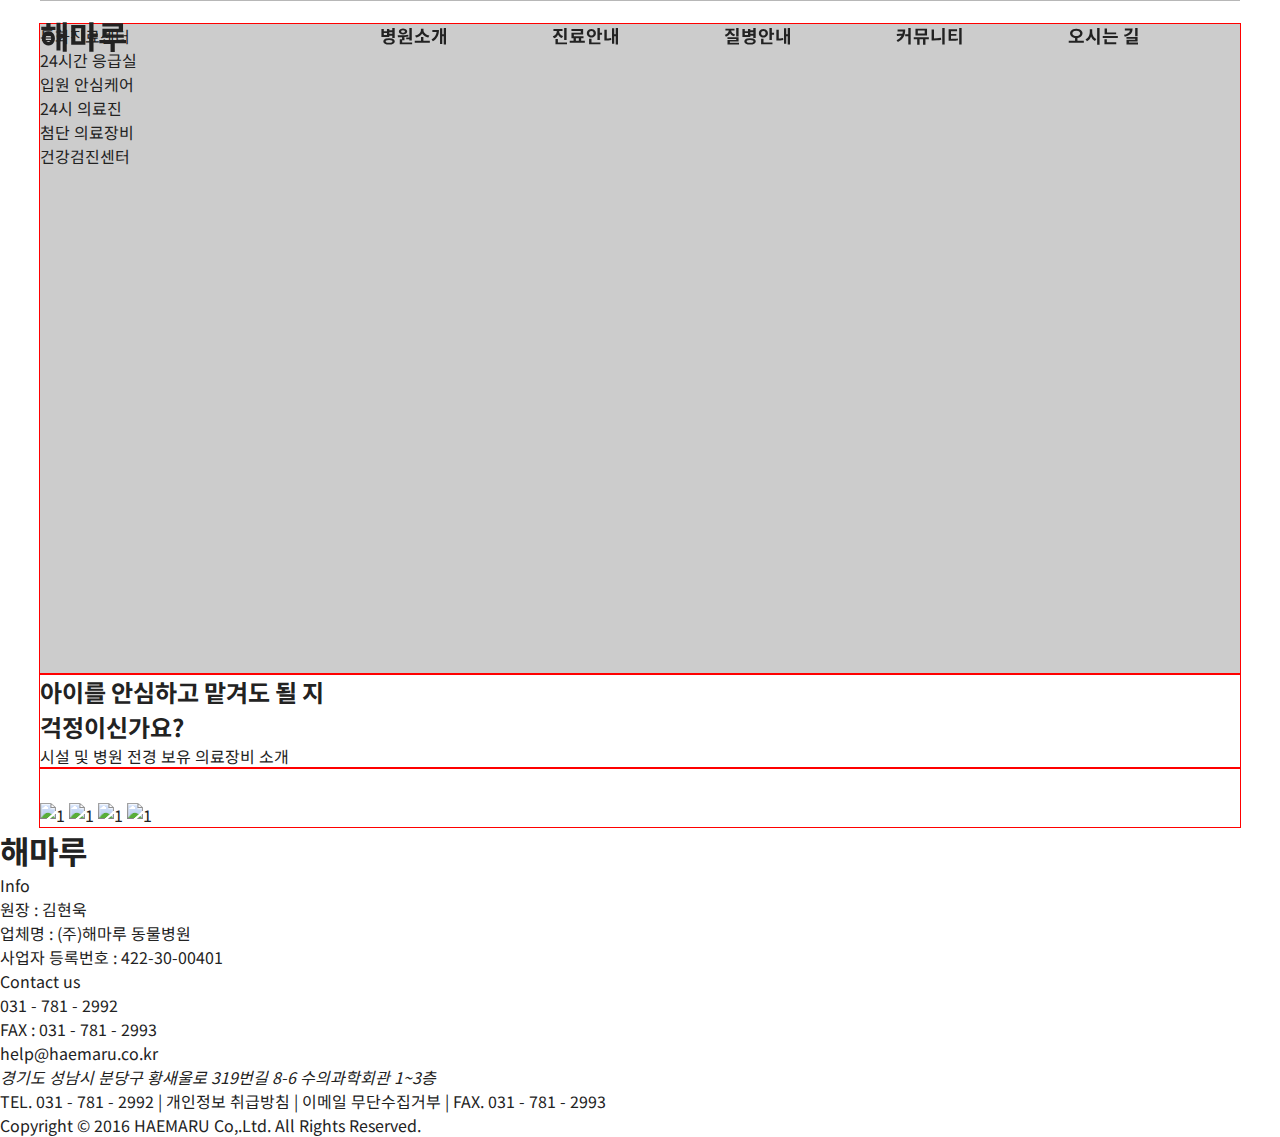
==== index.html @ 2fbfcb14 "Add files via upload" ====
<!DOCTYPE html>
<html lang="en">
<head>
    <meta charset="UTF-8">
    <meta name="viewport" content="width=device-width, initial-scale=1.0">
    <meta http-equiv="X-UA-Compatible" content="ie=edge">
    <title>해마루 동물병원</title>
    <!-- font family -->
    <link href="https://fonts.googleapis.com/css?family=Noto+Sans+KR&display=swap" rel="stylesheet">
    <!-- CSS -->
    <link rel="stylesheet" href="css/common.css">
</head>
<body>
    <div class="header_wrap">
        <header id="main_header">
            <h1>해마루</h1>
            <!-- (주)해마루는 참된 생명존중을 바탕으로 최상의 진료, 연구, 교육을 실현하여 동물과 함께하는 행복한 세상을 만든다는 마음가짐으로 최선을 다하고 있습니다. -->
            <nav id="main_gnb">
                <ul>
                    <li><a href="#">병원소개</a></li>
                    <li><a href="#">진료안내</a></li>
                    <li><a href="#">질병안내</a></li>
                    <li><a href="#">커뮤니티</a></li>
                    <li><a href="#">오시는 길</a></li>
                </ul>
            </nav>
            <div id="category_menu">
                
            </div>
        </header>
    </div>
    <div id="main_visual">
        <img src="http://placehold.it/1920x700" alt="">
    </div>
    <section id="contents">
        <div class="container">
            <ul class="left">
                <li><a href="#">특화진료센터</a></li>
                <li><a href="#">24시간 응급실</a></li>
                <li><a href="#">입원 안심케어</a></li>
            </ul >
            <ul class="right">
                <li><a href="#">24시 의료진</a></li>
                <li><a href="#">첨단 의료장비</a></li>
                <li><a href="#">건강검진센터</a></li>
            </ul>
        </div>
    </section>
    <section id="sub_banner">
        <div class="container">
            <h2>아이를 안심하고 맡겨도 될 지<br>걱정이신가요?</h2>
            <a href="#">시설 및 병원 전경</a>
            <a href="#">보유 의료장비 소개</a>
        </div>
    </section>
    <section id="video_list">
        <div class="container">
            <h2><img src="images/insta.png" alt=""></h2>
            <div class="slider">
                <img src="http://placehold.it/210x200" alt="1">
                <img src="http://placehold.it/210x200" alt="1">
                <img src="http://placehold.it/210x200" alt="1">
                <img src="http://placehold.it/210x200" alt="1">
                <!-- <img src="http://placehold.it/210x200" alt="1">
                <img src="http://placehold.it/210x200" alt="1">
                <img src="http://placehold.it/210x200" alt="1">
                <img src="http://placehold.it/210x200" alt="1"> -->
            </div>
        </div>
    </section>
    <footer id="main_footer">
        <h1>해마루</h1>
        <ul class="info">
            <li>Info</li>
            <li>원장 : 김현욱</li>
            <li>업체명 : (주)해마루 동물병원</li>
            <li>사업자 등록번호 : 422-30-00401</li>
        </ul>
        <ul>
            <li>Contact us</li>
            <li>031 - 781 - 2992</li>
            <li>FAX : 031 - 781 - 2993</li>
            <li>help@haemaru.co.kr</li>
        </ul>
        <div class="b_footer">
            <address>경기도 성남시 분당구 황새울로 319번길 8-6 수의과학회관 1~3층</address>
            <p>TEL. 031 - 781 - 2992 | 개인정보 취급방침 | 이메일 무단수집거부 | FAX. 031 - 781 - 2993</p>
            <p class="copyright">Copyright &copy; 2016 HAEMARU Co,.Ltd. All Rights Reserved.</p>
        </div>
    </footer>
    <!-- 경기도 성남시 분당구 황새울로 319번길 8-6 수의과학회관 1~3층 Tel. 031 ) 781 - 2992 Fax. 031 ) 781 - 2993 페이스북Facebook 이메일 무단수집거부 개인정보 취급방침 리퍼메일 refer@haemaru.co.kr 고객센터 help@haemaru.co.kr © 2016 HAEMARU Co,.Ltd. All Rights Reserved. -->
</body>
</html>
---- css/common.css ----
/* common.css */

/* common */
*{margin: 0;padding: 0;}

ul{list-style-type: none;}

a{text-decoration: none;color: #222;}

body{
    color: #222;font-family: 'Noto Sans KR', sans-serif;
    width: 100%;
    min-width: 1200px;
    font-size: 100%;
    box-sizing: border-box;
}

.container {
    position: relative;
    width: 1200px;
    height: 100%;
    margin: 0 auto;
    overflow: hidden;
    outline: 1px solid red;
}
section{
    width: 1200px;
    margin: 0 auto;
}

/* haeder */
.header_wrap {
    /* height: 145px; */
    height: auto;
    position: fixed;
    top: 0;
    left: 0;
    /* background: #666; */
    width: 100%;
    z-index: 99;
    height: 70px;
}

#main_header {
    margin: 0 auto;
    width: 1200px;
    border-bottom: 1px solid #b7b7b7;
    line-height: 70px;
}

#main_header h1{
    float: left;
}

#main_header #main_gnb{
    float: right;
}

#main_header #main_gnb li{
    display: inline-block;
    margin-right: 100px;
    font-size: 18px;
    font-weight: bold;
}

/* contents */
#contents{
    height: 650px;
    background: #ccc;
}
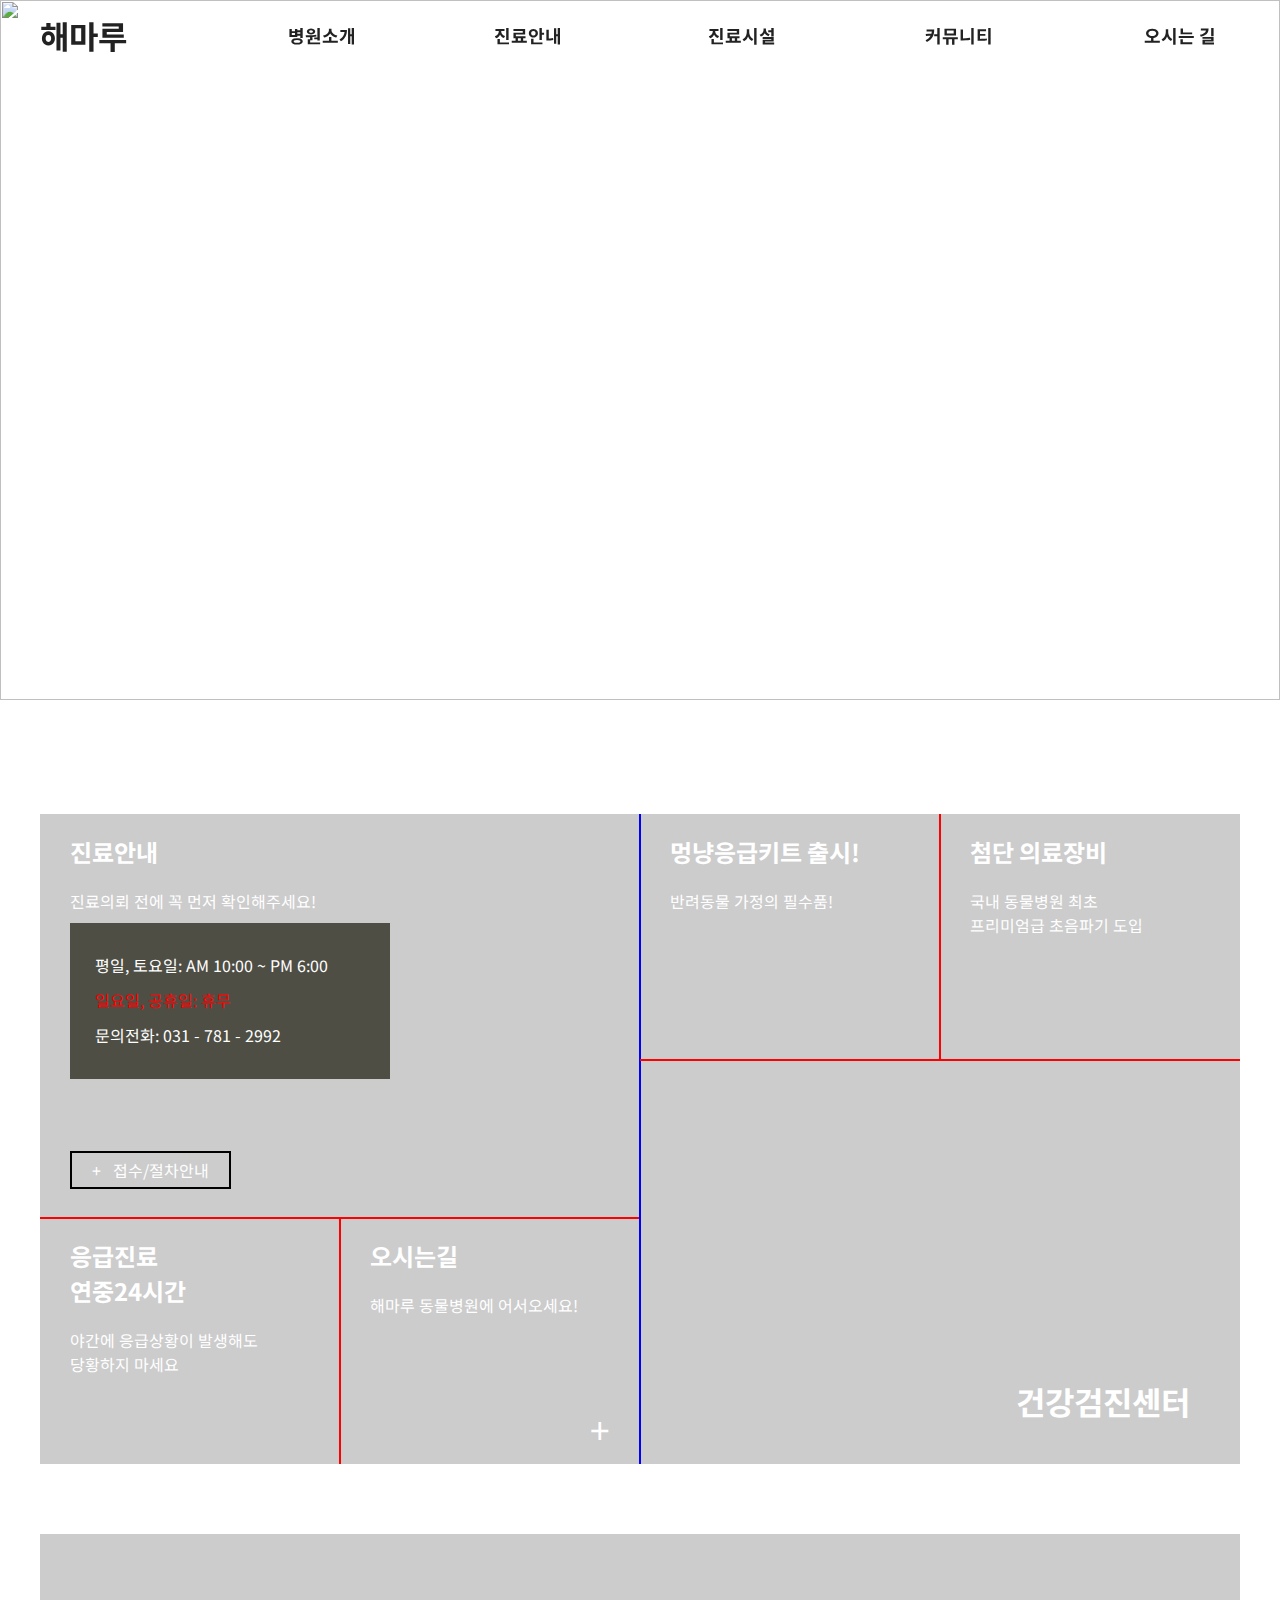
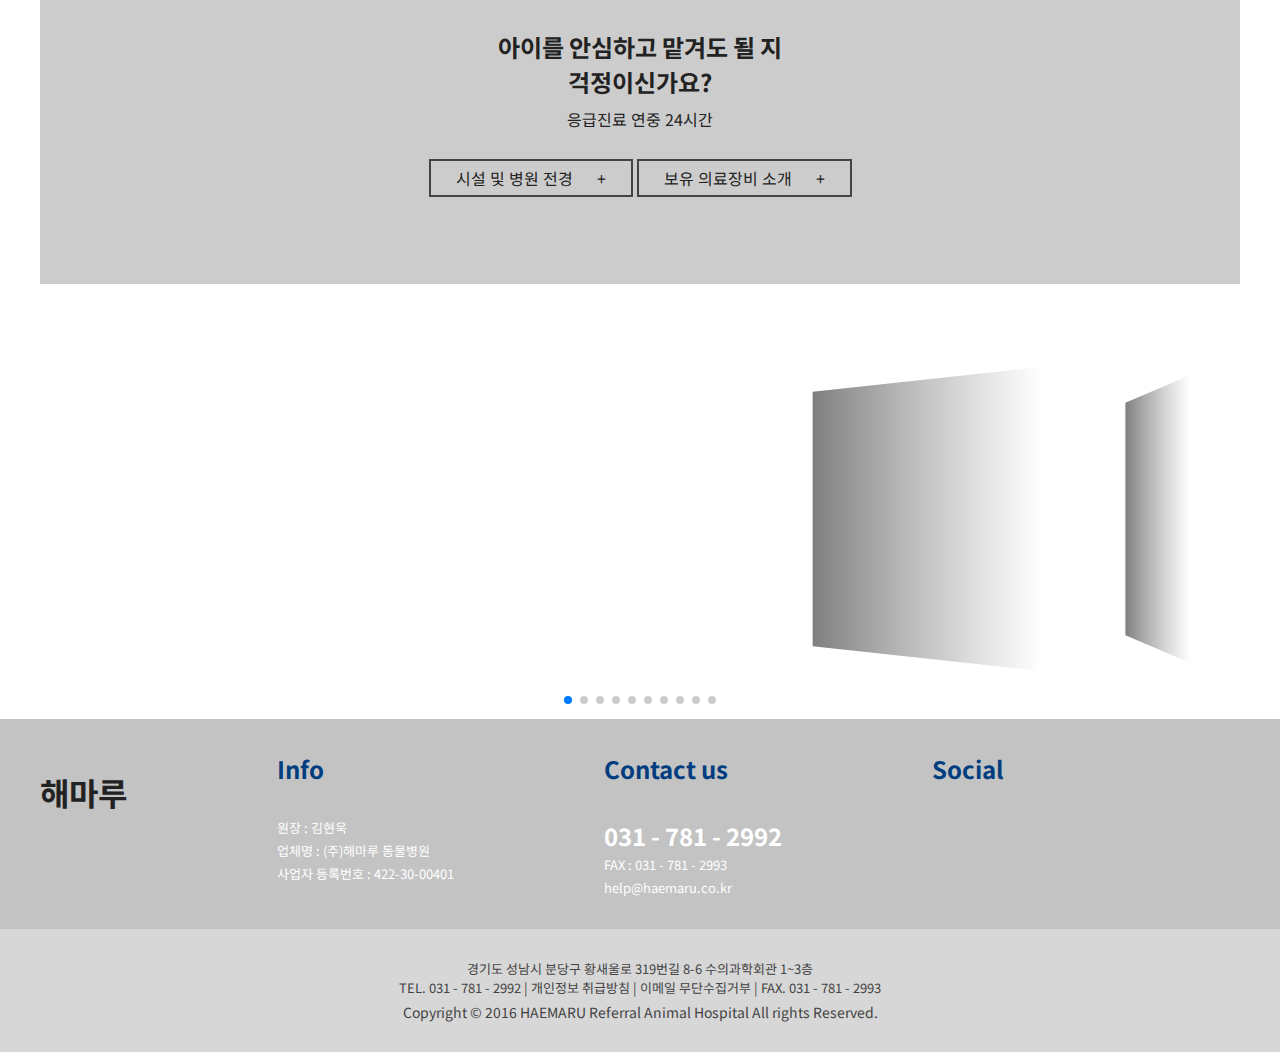
==== commit 9bf6b9f4: "Add files via upload" ====
--- a/index.html
+++ b/index.html
@@ -7,87 +7,184 @@
     <title>해마루 동물병원</title>
     <!-- font family -->
     <link href="https://fonts.googleapis.com/css?family=Noto+Sans+KR&display=swap" rel="stylesheet">
-    <!-- CSS -->
+    <!-- swiper.css -->
+    <link rel="stylesheet" href="package/css/swiper.min.css">
+
+    <!-- 공통 CSS -->
     <link rel="stylesheet" href="css/common.css">
+    <!-- index css -->
+    <link rel="stylesheet" href="css/index.css">
+    
+    <!-- 제이쿼리 -->
+    <script src="js/jquery-3.4.1.min.js"></script>
+    <!-- swiper.js -->
+    <script src="package/js/swiper.min.js"></script>
+    <!-- 이미지 로드  -->
+    <script src="https://unpkg.com/imagesloaded@4/imagesloaded.pkgd.min.js"></script>
+
+    <!-- 사용자 자바스크립트 -->
+    <script src="js/main.js"></script>
 </head>
 <body>
+
+    <!-- main_header -->
     <div class="header_wrap">
         <header id="main_header">
-            <h1>해마루</h1>
-            <!-- (주)해마루는 참된 생명존중을 바탕으로 최상의 진료, 연구, 교육을 실현하여 동물과 함께하는 행복한 세상을 만든다는 마음가짐으로 최선을 다하고 있습니다. -->
+            <h1><a href="index.html">해마루</a></h1>
+            <div class="depth2_bg"></div>
             <nav id="main_gnb">
-                <ul>
-                    <li><a href="#">병원소개</a></li>
-                    <li><a href="#">진료안내</a></li>
-                    <li><a href="#">질병안내</a></li>
-                    <li><a href="#">커뮤니티</a></li>
-                    <li><a href="#">오시는 길</a></li>
+                <ul class="depth1">
+                    <li><a href="#">병원소개</a>
+                        <ul class="depth2">
+                            <li><a href="page1.html">해마루 소개</a></li>
+                            <li><a href="#">의료진 소개</a></li>
+                            <li><a href="#">의료시간 안내</a></li>
+                            <li><a href="#">병원 둘러보기</a></li>
+                        </ul>
+                    </li>
+                    <li><a href="#">진료안내</a>
+                        <ul class="depth2">
+                            <li><a href="#">접수 및 절차 안내</a></li>
+                            <li><a href="page2.html">진료과목 안내</a></li>
+                            <li><a href="#">영상의학과</a></li>
+                            <li><a href="#">외과</a></li>
+                            <li><a href="#">내과</a></li>
+                            <li><a href="#">안과</a></li>
+                            <li><a href="#">치과</a></li>
+                            <li><a href="#">종합건강검진</a></li>
+                        </ul>
+                    </li>
+                    <li><a href="#">진료시설</a>
+                        <ul class="depth2">
+                            <li><a href="#">시설 소개</a></li>
+                            <li><a href="#">의료장비 소개</a></li>
+                            <li><a href="#">24시간 응급진료</a></li>
+                            <li><a href="#">중증 외상 센터</a></li>
+                            <li><a href="#">입원치료</a></li>
+                        </ul>
+                    </li>
+                    <li><a href="#">커뮤니티</a>
+                        <ul class="depth2">
+                            <li><a href="#"></a>공지사항</a></li>
+                            <li><a href="#"></a>FAQ</a></li>
+                            <li><a href="#"></a>1:1 온라인 상담</a></li>
+                            <li><a href="#"></a>진료후기</a></li>
+                        </ul>
+                    </li>
+                    <li><a href="page3.html">오시는 길</a>
+                        <ul class="depth2" id="hiden">
+                            <li>공지사항</li>
+                            <li>FAQ</li>
+                            <li>1:1 온라인 상담</li>
+                            <li>진료후기</li>
+                        </ul>
+                    </li>
                 </ul>
             </nav>
-            <div id="category_menu">
-                
-            </div>
         </header>
     </div>
     <div id="main_visual">
         <img src="http://placehold.it/1920x700" alt="">
     </div>
+
+    <!-- contents -->
     <section id="contents">
         <div class="container">
             <ul class="left">
-                <li><a href="#">특화진료센터</a></li>
-                <li><a href="#">24시간 응급실</a></li>
-                <li><a href="#">입원 안심케어</a></li>
+                <li>
+                    <h2>진료안내</h2>
+                    <p>진료의뢰 전에 꼭 먼저 확인해주세요!</p>
+                    <div class="time">
+                        <p>
+                        평일, 토요일: AM 10:00 ~ PM 6:00 <br>
+                        <span class="red">일요일, 공휴일: 휴무</span><br>
+                        문의전화: 031 - 781 - 2992
+                        </p>
+                    </div>
+                    <a href="#" class="accept">+&nbsp;&nbsp;&nbsp;접수/절차안내</a></li>
+                <li>
+                    <h2>응급진료 <br> 연중24시간</h2>
+                    <p>야간에 응급상황이 발생해도<br>당황하지 마세요</p>
+                </li>
+                <li>
+                    <h2>오시는길</h2>
+                    <p>해마루 동물병원에 어서오세요!</p>
+                    <a href="#" class="btn">+</a>
+                </li>
             </ul >
             <ul class="right">
-                <li><a href="#">24시 의료진</a></li>
-                <li><a href="#">첨단 의료장비</a></li>
-                <li><a href="#">건강검진센터</a></li>
+                <li>
+                    <h2><a href="#">멍냥응급키트 출시!</a></h2>
+                    <p>반려동물 가정의 필수품!</p>
+                </li>
+                <li>
+                    <h2><a href="#">첨단 의료장비</a></h2>
+                    <p>국내 동물병원 최초<br>프리미엄급 초음파기 도입</p>
+                </li>
+                <li>
+                    <h2 class="medi"><a href="#">건강검진센터</a></h2>
+                </li>
             </ul>
         </div>
     </section>
     <section id="sub_banner">
         <div class="container">
             <h2>아이를 안심하고 맡겨도 될 지<br>걱정이신가요?</h2>
-            <a href="#">시설 및 병원 전경</a>
-            <a href="#">보유 의료장비 소개</a>
+            <p>응급진료 연중 24시간</p>
+            <a href="#">시설 및 병원 전경 &nbsp;&nbsp;&nbsp;&nbsp; +</a>
+            <a href="#">보유 의료장비 소개 &nbsp;&nbsp;&nbsp;&nbsp; +</a>
         </div>
     </section>
-    <section id="video_list">
-        <div class="container">
-            <h2><img src="images/insta.png" alt=""></h2>
-            <div class="slider">
-                <img src="http://placehold.it/210x200" alt="1">
-                <img src="http://placehold.it/210x200" alt="1">
-                <img src="http://placehold.it/210x200" alt="1">
-                <img src="http://placehold.it/210x200" alt="1">
-                <!-- <img src="http://placehold.it/210x200" alt="1">
-                <img src="http://placehold.it/210x200" alt="1">
-                <img src="http://placehold.it/210x200" alt="1">
-                <img src="http://placehold.it/210x200" alt="1"> -->
-            </div>
-        </div>
-    </section>
-    <footer id="main_footer">
-        <h1>해마루</h1>
-        <ul class="info">
-            <li>Info</li>
-            <li>원장 : 김현욱</li>
-            <li>업체명 : (주)해마루 동물병원</li>
-            <li>사업자 등록번호 : 422-30-00401</li>
-        </ul>
-        <ul>
-            <li>Contact us</li>
-            <li>031 - 781 - 2992</li>
-            <li>FAX : 031 - 781 - 2993</li>
-            <li>help@haemaru.co.kr</li>
-        </ul>
-        <div class="b_footer">
-            <address>경기도 성남시 분당구 황새울로 319번길 8-6 수의과학회관 1~3층</address>
-            <p>TEL. 031 - 781 - 2992 | 개인정보 취급방침 | 이메일 무단수집거부 | FAX. 031 - 781 - 2993</p>
-            <p class="copyright">Copyright &copy; 2016 HAEMARU Co,.Ltd. All Rights Reserved.</p>
-        </div>
-    </footer>
-    <!-- 경기도 성남시 분당구 황새울로 319번길 8-6 수의과학회관 1~3층 Tel. 031 ) 781 - 2992 Fax. 031 ) 781 - 2993 페이스북Facebook 이메일 무단수집거부 개인정보 취급방침 리퍼메일 refer@haemaru.co.kr 고객센터 help@haemaru.co.kr © 2016 HAEMARU Co,.Ltd. All Rights Reserved. -->
+
+    <!-- doc -->
+     <!-- Swiper -->
+    <div class="swiper-container">
+    <div class="swiper-wrapper">
+      <div class="swiper-slide" style="background-image:url(./images/nature-1.jpg)"></div>
+      <div class="swiper-slide" style="background-image:url(./images/nature-2.jpg)"></div>
+      <div class="swiper-slide" style="background-image:url(./images/nature-3.jpg)"></div>
+      <div class="swiper-slide" style="background-image:url(./images/nature-4.jpg)"></div>
+      <div class="swiper-slide" style="background-image:url(./images/nature-5.jpg)"></div>
+      <div class="swiper-slide" style="background-image:url(./images/nature-6.jpg)"></div>
+      <div class="swiper-slide" style="background-image:url(./images/nature-7.jpg)"></div>
+      <div class="swiper-slide" style="background-image:url(./images/nature-8.jpg)"></div>
+      <div class="swiper-slide" style="background-image:url(./images/nature-9.jpg)"></div>
+      <div class="swiper-slide" style="background-image:url(./images/nature-1.jpg0)"></div>
+    </div>
+    <!-- Add Pagination -->
+    <div class="swiper-pagination"></div>
+  </div>
+
+    
+    <!-- footer -->
+    <div class="footer_wrap">
+        <footer id="main_footer">
+            <h1>해마루</h1>
+            <ul class="f_info">
+                <li>Info</li>
+                <li>원장 : 김현욱</li>
+                <li>업체명 : (주)해마루 동물병원</li>
+                <li>사업자 등록번호 : 422-30-00401</li>
+            </ul>
+            <ul  class="f_info">
+                <li>Contact us</li>
+                <li>031 - 781 - 2992</li>
+                <li>FAX : 031 - 781 - 2993</li>
+                <li>help@haemaru.co.kr</li>
+            </ul>
+            <ul  class="f_info">
+                <li>Social</li>
+                <li><a href="#"><img src="http://placehold.it/30x30" alt=""></a></li>
+                <li><a href="#"><img src="http://placehold.it/30x30" alt=""></a></li>
+                <li><a href="#"><img src="http://placehold.it/30x30" alt=""></a></li>
+                <li><a href="#"><img src="http://placehold.it/30x30" alt=""></a></li>
+            </ul>
+        </footer>
+    </div>
+    <div class="b_footer">
+        <address>경기도 성남시 분당구 황새울로 319번길 8-6 수의과학회관 1~3층</address>
+        <p>TEL. 031 - 781 - 2992 | 개인정보 취급방침 | 이메일 무단수집거부 | FAX. 031 - 781 - 2993</p>
+        <p class="copyright">Copyright &copy; 2016 HAEMARU Referral Animal Hospital All rights Reserved.</p>
+    </div>
 </body>
 </html>--- a/css/common.css
+++ b/css/common.css
@@ -1,14 +1,24 @@
 /* common.css */
 
 /* common */
-*{margin: 0;padding: 0;}
-
-ul{list-style-type: none;}
-
-a{text-decoration: none;color: #222;}
-
-body{
-    color: #222;font-family: 'Noto Sans KR', sans-serif;
+
+* {
+    margin: 0;
+    padding: 0;
+}
+
+ul {
+    list-style-type: none;
+}
+
+a {
+    text-decoration: none;
+    color: #222;
+}
+
+body {
+    color: #222;
+    font-family: 'Noto Sans KR', sans-serif;
     width: 100%;
     min-width: 1200px;
     font-size: 100%;
@@ -21,14 +31,16 @@
     height: 100%;
     margin: 0 auto;
     overflow: hidden;
-    outline: 1px solid red;
-}
-section{
+    /* outline: 1px solid red;s */
+}
+
+section {
     width: 1200px;
     margin: 0 auto;
 }
 
 /* haeder */
+
 .header_wrap {
     /* height: 145px; */
     height: auto;
@@ -39,32 +51,178 @@
     width: 100%;
     z-index: 99;
     height: 70px;
-}
-
+    /* outline: 1px solid red; */
+    transition: .4s;
+}
+
+.header_wrap.show{
+    background: #fff;
+}
+.header_wrap.nav_bg{
+    background: #fff;
+  }
 #main_header {
-    margin: 0 auto;
-    width: 1200px;
-    border-bottom: 1px solid #b7b7b7;
+    width: 1200px;
+    margin: 0 auto;
     line-height: 70px;
-}
-
-#main_header h1{
-    float: left;
-}
-
-#main_header #main_gnb{
+    /* outline: 1px solid green; */
+    overflow: hidden;
+}
+
+#main_header h1 {
+    float: left;
+}
+
+#main_header #main_gnb {
     float: right;
 }
-
-#main_header #main_gnb li{
+ 
+#main_header #main_gnb .depth1>li {
     display: inline-block;
-    margin-right: 100px;
+    padding-right: 100px;
     font-size: 18px;
     font-weight: bold;
-}
-
-/* contents */
-#contents{
-    height: 650px;
-    background: #ccc;
+    position: relative;
+    float: left;
+    z-index: 99;
+    /* width: 10.999%; */
+    text-align: center;
+}
+#main_header #main_gnb .depth1>li:last-child{
+    padding-right: 0;
+}
+#main_gnb>.depth1 {
+    /* width: 1200px; */
+    margin: 0 auto;
+}
+
+.depth2_bg {
+    position: absolute;
+    top: 70px;
+    left: 0;
+    width: 100%;
+    min-height: 0px;
+    background: rgba(255, 255, 255, .8);
+    transition: 0.4s;
+}
+.depth2_bg.show {
+    min-height: 325px;
+}
+
+#main_gnb .depth2.show {
+    height: 325px;
+    width: 100%;
+    overflow: hidden;
+}
+
+
+#main_gnb .depth2 {
+    /* position: absolute; */
+    width: 100%;
+    left: 0;
+    height: 0;
+    overflow: hidden;
+    transition-duration: 0.4s;
+    z-index: 9999;
+}
+#main_gnb .depth2>li{
+    margin-bottom: -34px;
+    width: 100%;
+    /* outline: 1px solid salmon; */
+    display: block;
+}
+
+#main_gnb .depth2 a {
+    /* outline: 1px solid red; */
+    /* display: block; */
+    font-weight: normal;
+    font-size: 16px;
+}
+
+
+#main_visual img {
+    /* outline: 1px solid red; */
+    width: 100%;
+    height: 700px;
+    margin: 0 auto;
+    margin-bottom: 74px;
+}
+
+#main_gnb .depth1>li a:hover{
+    color:#47a0dc;
+}
+
+
+/* footer */
+
+address {
+    font-style: normal;
+}
+
+.footer_wrap {
+    background: #c3c3c3;
+    overflow: hidden;
+}
+
+#main_footer {
+    width: 1200px;
+    margin: 0 auto;
+}
+
+#main_footer h1 {
+    float: left;
+    padding: 50px 0;
+}
+
+#main_footer .f_info {
+    float: left;
+    margin-left: 150px;
+    font-size: small;
+    color: #fff;
+    padding: 30px 0;
+}
+
+#main_footer .f_info li {
+    padding: 2px 0;
+}
+
+#main_footer .f_info li:first-child {
+    font-size: 24px;
+    color: #003d80;
+    font-weight: bold;
+    padding-bottom: 30px;
+}
+
+#main_footer .f_info:nth-child(3) li:nth-child(2) {
+    font-weight: bold;
+    font-size: x-large;
+    padding-bottom: 0;
+}
+
+#main_footer .f_info:last-child li {
+    display: inline-block;
+    margin-right: 23px;
+}
+
+#main_footer .f_info:last-child li:first-child {
+    display: block
+}
+
+.b_footer {
+    clear: both;
+    background: #d7d7d7;
+    text-align: center;
+    padding: 30px;
+    font-size: small;
+    color: #444;
+}
+
+.copyright {
+    padding-top: 5px;
+    font-size: 14px;
+}
+
+#hiden{
+    cursor: default;
+    opacity: 0;
 }--- a/css/index.css
+++ b/css/index.css
@@ -0,0 +1,129 @@
+/* index.css */
+
+/* contents */
+#contents{
+    width: 1200px;
+    height: 650px;
+    background: #ccc;
+    margin-top: 40px;
+    margin-bottom: 60px;
+}
+
+/* left */
+#contents{
+    position: relative;
+}
+#contents .left{
+    width: 600px;
+    height: 650px;
+    outline: 1px solid blue;
+    float: left;
+}
+#contents .left li{
+    float: left;
+    outline: 1px solid red;
+    width: 300px;
+    height: 246px;
+}
+#contents .left li:first-child{
+    width: 600px;
+    height: 404px;
+}
+#contents h2,.left p, .right p{
+    color: #fff;
+    margin: 20px 30px;
+}
+.left p{
+    margin-bottom: 10px;
+}
+.time p{
+    margin: 0 30px;
+    width: 270px;
+    padding: 25px;
+    background: #4e4e44;
+    line-height: 2.2em;
+}
+
+#contents .left .accept{
+    position: absolute;
+    bottom: 260px;
+    margin: 15px 30px;
+    border: 2px solid #000;
+    padding: 5px 20px;
+}
+
+#contents .red{
+    color: red;
+}
+
+#contents .btn{
+    position: absolute;
+    color: #fff;
+    right: 630px;
+    bottom: 10px;
+    font-size: 2.2em;
+}
+#contents .medi{
+    font-size: 2em;
+    position: absolute;
+    right: 20px;
+    bottom: 20px;
+}
+
+#contents a{
+    color: #fff;
+}
+
+
+/* right */
+#contents .right{
+    width: 600px;
+    height: 650px;
+    outline: 1px solid blue;
+    float: left;
+}
+#contents .right li{
+    float: left;
+    outline: 1px solid red;
+    width: 300px;
+    height: 246px;
+}
+#contents .right li:last-child{
+    width: 600px;
+    height: 404px;
+}
+
+/* sub_banner */
+#sub_banner{
+    margin-top: 70px;
+    margin-bottom: 35px;
+    background: #ccc;
+    width: 1200px;
+    height: 350px;
+    text-align: center;
+}
+
+#sub_banner h2{
+   padding-top: 95px;
+   margin-bottom: 8px;
+}
+#sub_banner p{
+    margin-bottom: 35px;
+}
+#sub_banner a{
+    border: 2px solid #444;
+    padding: 5px 25px;
+}
+
+
+.swiper-container {
+    width: 1200px;
+    padding-top: 50px;
+    padding-bottom: 50px;
+  }
+  .swiper-slide {
+    background-position: center;
+    background-size: cover;
+    width: 300px;
+    height: 300px;
+  }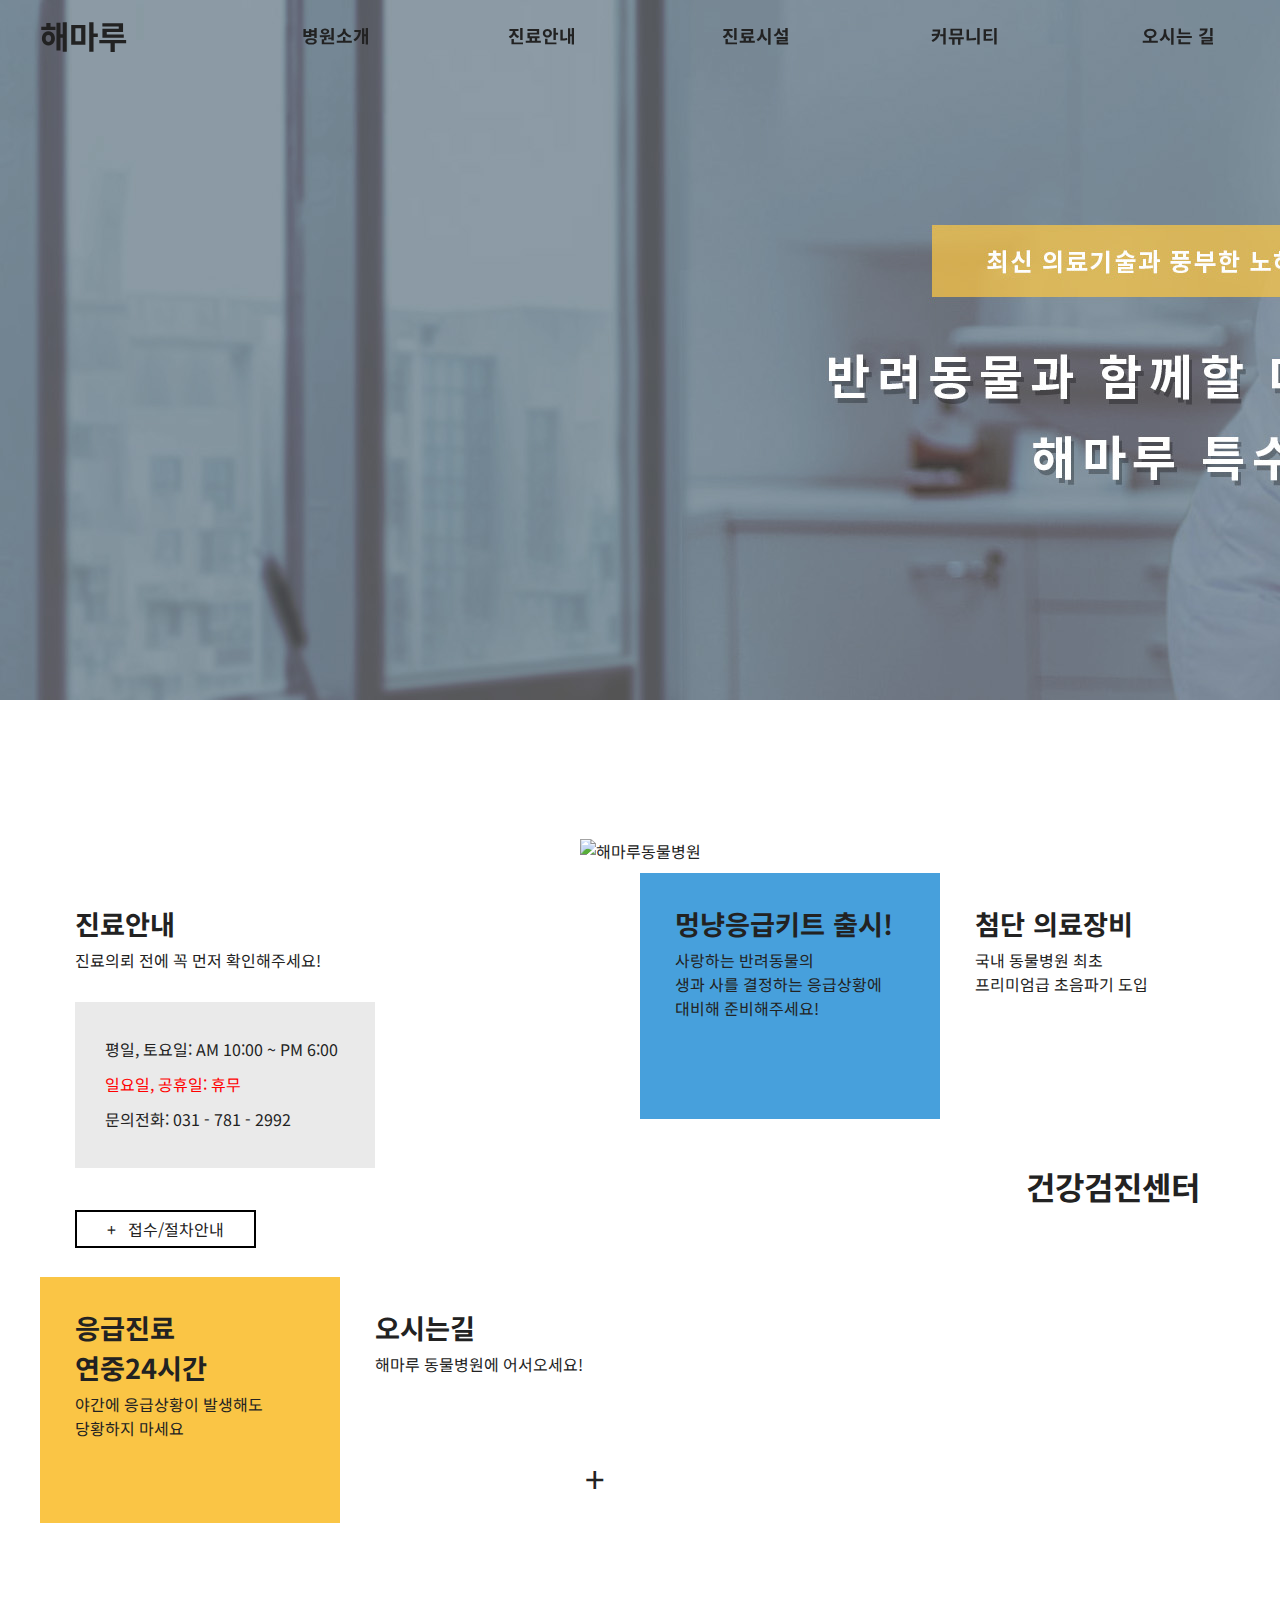
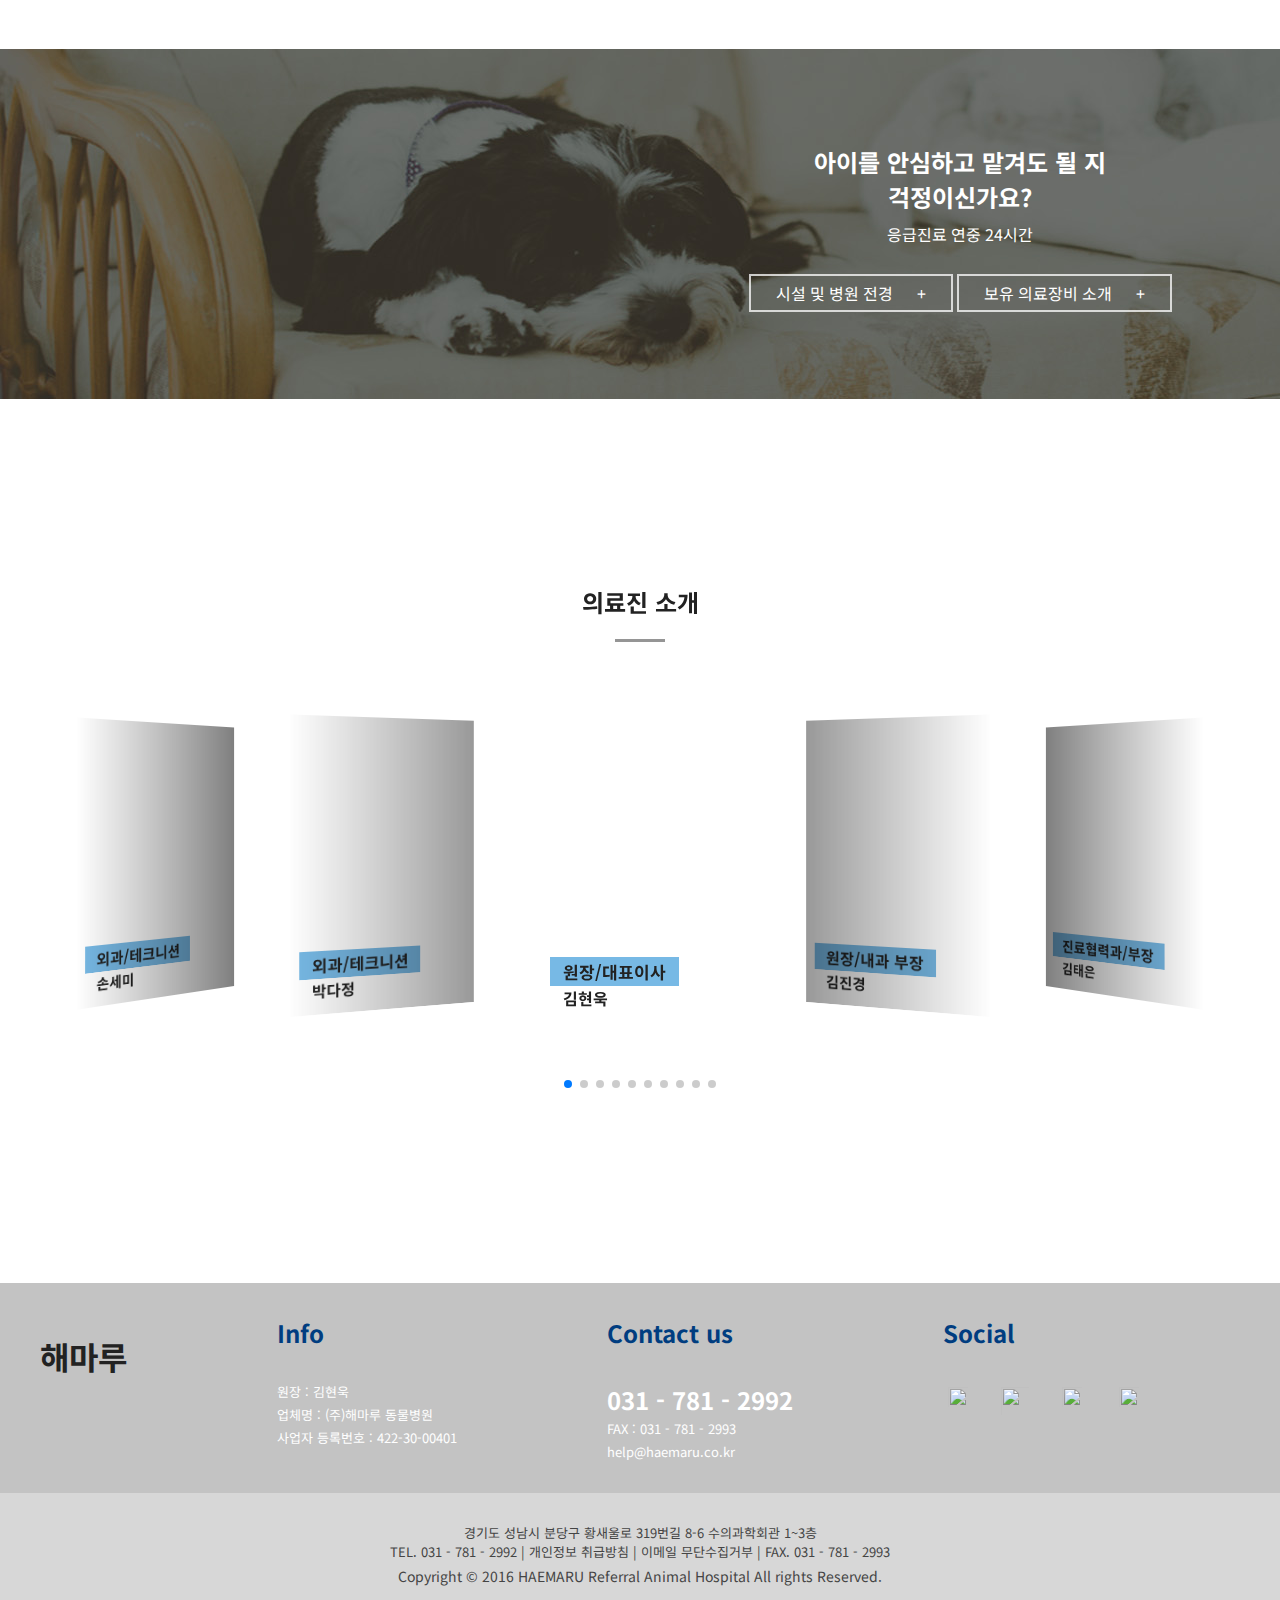
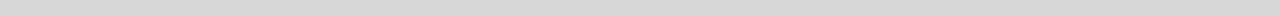
==== commit 1cc1699b: "Add files via upload" ====
--- a/index.html
+++ b/index.html
@@ -1,5 +1,5 @@
 <!DOCTYPE html>
-<html lang="en">
+<html lang="ko">
 <head>
     <meta charset="UTF-8">
     <meta name="viewport" content="width=device-width, initial-scale=1.0">
@@ -8,7 +8,7 @@
     <!-- font family -->
     <link href="https://fonts.googleapis.com/css?family=Noto+Sans+KR&display=swap" rel="stylesheet">
     <!-- swiper.css -->
-    <link rel="stylesheet" href="package/css/swiper.min.css">
+    <link rel="stylesheet" href="package/css/swiper.css">
 
     <!-- 공통 CSS -->
     <link rel="stylesheet" href="css/common.css">
@@ -65,14 +65,14 @@
                     </li>
                     <li><a href="#">커뮤니티</a>
                         <ul class="depth2">
-                            <li><a href="#"></a>공지사항</a></li>
-                            <li><a href="#"></a>FAQ</a></li>
-                            <li><a href="#"></a>1:1 온라인 상담</a></li>
-                            <li><a href="#"></a>진료후기</a></li>
+                            <li><a href="#">공지사항</a></a></li>
+                            <li><a href="#">FAQ</a></a></li>
+                            <li><a href="#">1:1 온라인 상담</a></a></li>
+                            <li><a href="#">진료후기</a></a></li>
                         </ul>
                     </li>
                     <li><a href="page3.html">오시는 길</a>
-                        <ul class="depth2" id="hiden">
+                        <ul class="depth2" id="Stealth">
                             <li>공지사항</li>
                             <li>FAQ</li>
                             <li>1:1 온라인 상담</li>
@@ -84,11 +84,14 @@
         </header>
     </div>
     <div id="main_visual">
-        <img src="http://placehold.it/1920x700" alt="">
+        <img src="images/main_visual.jpg" alt="해마루동물병원">
     </div>
 
     <!-- contents -->
     <section id="contents">
+        <div class="logo_title">
+            <img src="images/logo.png" alt="해마루동물병원">
+        </div>
         <div class="container">
             <ul class="left">
                 <li>
@@ -115,7 +118,9 @@
             <ul class="right">
                 <li>
                     <h2><a href="#">멍냥응급키트 출시!</a></h2>
-                    <p>반려동물 가정의 필수품!</p>
+                    <p>사랑하는 반려동물의<br> 생과 사를 결정하는 응급상황에<br> 대비해 준비해주세요!</p>
+                    <!-- <p>20주년 기념으로 해마루에서<br>
+                        특별히 제작한 멍냥응급 출시!<br>반려동물 가정의 필수품!</p> -->
                 </li>
                 <li>
                     <h2><a href="#">첨단 의료장비</a></h2>
@@ -136,20 +141,52 @@
         </div>
     </section>
 
-    <!-- doc -->
+    <!-- doctor -->
      <!-- Swiper -->
     <div class="swiper-container">
+        <h2>의료진 소개</h2>
+        <span class="line"></span>
     <div class="swiper-wrapper">
-      <div class="swiper-slide" style="background-image:url(./images/nature-1.jpg)"></div>
-      <div class="swiper-slide" style="background-image:url(./images/nature-2.jpg)"></div>
-      <div class="swiper-slide" style="background-image:url(./images/nature-3.jpg)"></div>
-      <div class="swiper-slide" style="background-image:url(./images/nature-4.jpg)"></div>
-      <div class="swiper-slide" style="background-image:url(./images/nature-5.jpg)"></div>
-      <div class="swiper-slide" style="background-image:url(./images/nature-6.jpg)"></div>
-      <div class="swiper-slide" style="background-image:url(./images/nature-7.jpg)"></div>
-      <div class="swiper-slide" style="background-image:url(./images/nature-8.jpg)"></div>
-      <div class="swiper-slide" style="background-image:url(./images/nature-9.jpg)"></div>
-      <div class="swiper-slide" style="background-image:url(./images/nature-1.jpg0)"></div>
+        <div class="swiper-slide" style="background-image:url(images/doctor001.png)">
+            <h3>원장/대표이사</h3>
+            <p>김현욱</p>
+        </div>
+        <div class="swiper-slide" style="background-image:url(images/doctor002.png)">
+            <h3>원장/내과 부장</h3>
+            <p>김진경</p>
+        </div>
+        <div class="swiper-slide" style="background-image:url(images/doctor003.png)">
+            <h3>진료협력과/부장</h3>
+            <p>김태은</p>
+        </div>
+        <div class="swiper-slide" style="background-image:url(images/doctor004.png)">
+            <h3>내과/종양자문수의사</h3>
+            <p>힐러스 킴</p>
+        </div>
+        <div class="swiper-slide" style="background-image:url(images/doctor005.png)">
+            <h3>외과/부장</h3>
+            <p>김세은</p>
+        </div>
+        <div class="swiper-slide" style="background-image:url(images/doctor006.png)">
+            <h3>영상의학과/부장</h3>
+            <p>이가현</p>
+        </div>
+        <div class="swiper-slide" style="background-image:url(images/doctor007.png)">
+            <h3>응급중환자의료센터/<br>진료수의사</h3>
+            <p>소하연</p>
+        </div>
+        <div class="swiper-slide" style="background-image:url(images/doctor008.png)">
+            <h3>내과/테크니션</h3>
+            <p>정유진</p>
+        </div>
+        <div class="swiper-slide" style="background-image:url(images/doctor009.png)">
+            <h3>외과/테크니션</h3>
+            <p>손세미</p>
+        </div>
+        <div class="swiper-slide" style="background-image:url(images/doctor010.png)">
+            <h3>외과/테크니션</h3>
+            <p>박다정</p>
+        </div>
     </div>
     <!-- Add Pagination -->
     <div class="swiper-pagination"></div>
--- a/css/common.css
+++ b/css/common.css
@@ -119,17 +119,15 @@
 #main_gnb .depth2 {
     /* position: absolute; */
     width: 100%;
-    left: 0;
     height: 0;
     overflow: hidden;
     transition-duration: 0.4s;
     z-index: 9999;
+    line-height: 20px;
 }
 #main_gnb .depth2>li{
-    margin-bottom: -34px;
-    width: 100%;
-    /* outline: 1px solid salmon; */
     display: block;
+    margin-top: 18px;
 }
 
 #main_gnb .depth2 a {
@@ -139,15 +137,6 @@
     font-size: 16px;
 }
 
-
-#main_visual img {
-    /* outline: 1px solid red; */
-    width: 100%;
-    height: 700px;
-    margin: 0 auto;
-    margin-bottom: 74px;
-}
-
 #main_gnb .depth1>li a:hover{
     color:#47a0dc;
 }
@@ -207,7 +196,16 @@
 #main_footer .f_info:last-child li:first-child {
     display: block
 }
-
+#main_footer .f_info:last-child li a img{
+    width: 30px;
+    height: 30px;
+    padding: 5px;
+    box-sizing: border-box;
+}
+
+#main_footer .f_info:last-child li:nth-child(3) a img{
+    padding: 1px;
+}
 .b_footer {
     clear: both;
     background: #d7d7d7;
@@ -222,7 +220,7 @@
     font-size: 14px;
 }
 
-#hiden{
+#Stealth{
     cursor: default;
     opacity: 0;
 }--- a/css/index.css
+++ b/css/index.css
@@ -1,12 +1,30 @@
 /* index.css */
+
+#main_visual img {
+    /* outline: 1px solid red; */
+    min-width: 100%;
+    height: 700px;
+    margin: 0 auto;
+    margin-bottom: 74px;
+}
 
 /* contents */
 #contents{
     width: 1200px;
     height: 650px;
-    background: #ccc;
+    /* background: #ccc; */
     margin-top: 40px;
     margin-bottom: 60px;
+}
+
+#contents .logo_title{
+text-align: center;
+padding: 20px 0;
+padding-bottom: 10px;
+}
+
+#contents .logo_title img{
+    width: 380px;
 }
 
 /* left */
@@ -16,12 +34,12 @@
 #contents .left{
     width: 600px;
     height: 650px;
-    outline: 1px solid blue;
+    /* outline: 1px solid blue; */
     float: left;
 }
 #contents .left li{
     float: left;
-    outline: 1px solid red;
+    /* outline: 1px solid red; */
     width: 300px;
     height: 246px;
 }
@@ -29,27 +47,33 @@
     width: 600px;
     height: 404px;
 }
-#contents h2,.left p, .right p{
-    color: #fff;
-    margin: 20px 30px;
-}
+#contents h2{
+    /* color: #fff; */
+    margin: 30px 0 5px 35px;
+    font-size: 1.7em;
+}
+
+.left p, .right p{
+    margin: 0px 35px;
+}
+
 .left p{
     margin-bottom: 10px;
 }
 .time p{
-    margin: 0 30px;
-    width: 270px;
-    padding: 25px;
-    background: #4e4e44;
+    margin: 30px 35px;
+    width: 240px;
+    padding: 30px;
+    background: hsla(0, 0%, 59%, 0.205);
     line-height: 2.2em;
 }
 
 #contents .left .accept{
     position: absolute;
     bottom: 260px;
-    margin: 15px 30px;
+    margin: 15px 35px;
     border: 2px solid #000;
-    padding: 5px 20px;
+    padding: 5px 30px;
 }
 
 #contents .red{
@@ -58,33 +82,37 @@
 
 #contents .btn{
     position: absolute;
-    color: #fff;
-    right: 630px;
-    bottom: 10px;
+    /* color: #fff; */
+    right: 635px;
+    bottom: 20px;
     font-size: 2.2em;
 }
 #contents .medi{
     font-size: 2em;
     position: absolute;
-    right: 20px;
-    bottom: 20px;
-}
-
-#contents a{
-    color: #fff;
-}
-
+    right: 40px;
+    top:260px;
+}
+
+#contents a:hover{
+    color: #11598a;
+}
+#contents .accept:hover{
+    color: #47a0dc;
+    border: 2px solid #47a0dc;
+    /* background: #ccc; */
+}
 
 /* right */
 #contents .right{
     width: 600px;
     height: 650px;
-    outline: 1px solid blue;
+    /* outline: 1px solid blue; */
     float: left;
 }
 #contents .right li{
     float: left;
-    outline: 1px solid red;
+    /* outline: 1px solid red; */
     width: 300px;
     height: 246px;
 }
@@ -95,12 +123,15 @@
 
 /* sub_banner */
 #sub_banner{
-    margin-top: 70px;
-    margin-bottom: 35px;
+    margin-top: 180px;
+    margin-bottom: 105px;
     background: #ccc;
-    width: 1200px;
+    width: 1920px;
     height: 350px;
     text-align: center;
+    background-repeat: no-repeat;
+    color: #fff;
+    background-image: url(../images/index_sub_banner.jpg);
 }
 
 #sub_banner h2{
@@ -111,19 +142,86 @@
     margin-bottom: 35px;
 }
 #sub_banner a{
-    border: 2px solid #444;
+    border: 2px solid rgba(255, 255, 255, 0.753);
+    color: #fff;
     padding: 5px 25px;
 }
-
+#sub_banner a:hover{
+    color: #47a0dc;
+    background: rgba(58, 58, 58, 0.466);
+}
+
+/* 콘텐츠 */
+#contents .left li:nth-child(1){
+    background-image: url(../images/section_01.jpg);
+    overflow: hidden;
+}
+#contents .left li:nth-child(2){
+    background: #fac545;
+}
+#contents .left li:nth-child(3){
+    background-image: url(../images/section_03.jpg);
+    overflow: hidden;
+}
+#contents .right li:nth-child(1){
+    background: #47a0dc;
+}
+#contents .right li:nth-child(2){
+    background-image: url(../images/section_05.jpg);
+    overflow: hidden;
+}
+#contents .right li:nth-child(3){
+    background-image: url(../images/section_06.jpg);
+    overflow: hidden;
+
+}
 
 .swiper-container {
     width: 1200px;
-    padding-top: 50px;
-    padding-bottom: 50px;
+    padding-top: 80px;
+    padding-bottom: 80px;
+    margin-bottom: 180px;
+    position: relative;
   }
   .swiper-slide {
     background-position: center;
     background-size: cover;
-    width: 300px;
-    height: 300px;
-  }+    width: 200px;
+    height: 311px;
+  }
+  .swiper-container h2{
+      width: 1200px;
+      text-align: center;
+      padding-bottom: 20px;
+  }
+
+.swiper-wrapper h3{
+    font-size: 17px;
+    position: absolute;
+    bottom: 37px;
+    margin: 0 10px;
+    padding: 2px 13px;
+    background: #47a0dcbd;
+    /* color: #47a0dc; */
+}
+
+.swiper-wrapper p{
+    font-weight: bold;
+    position: absolute;
+    bottom: 12px;
+    /* left: 10px; */
+    margin: 0 10px;
+    padding: 0.7px 13px;
+    background: rgba(255, 255, 255, 0.767);
+
+}
+
+.line{
+    display: block;
+    border-bottom: 3px solid #959595;
+    width: 50px;
+    margin: 0 auto;
+    margin-bottom: 70px;
+    
+}
+
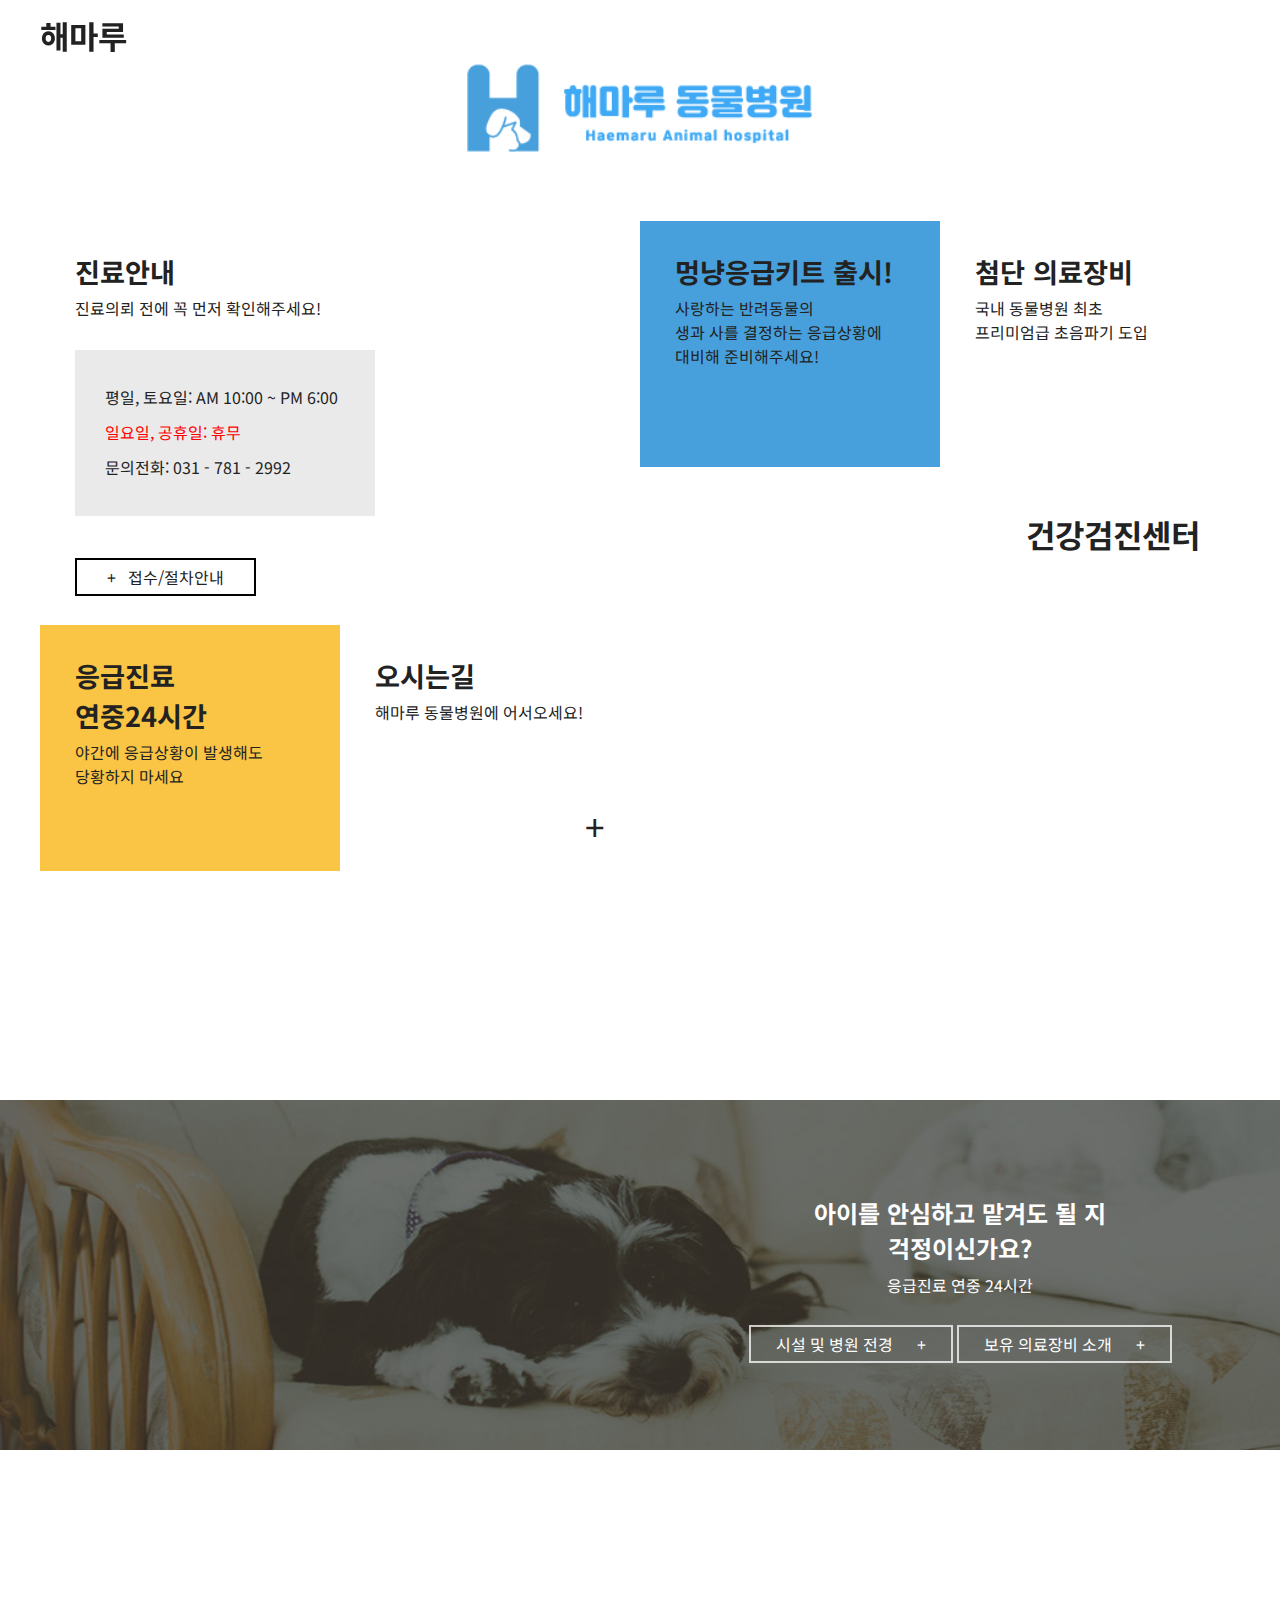
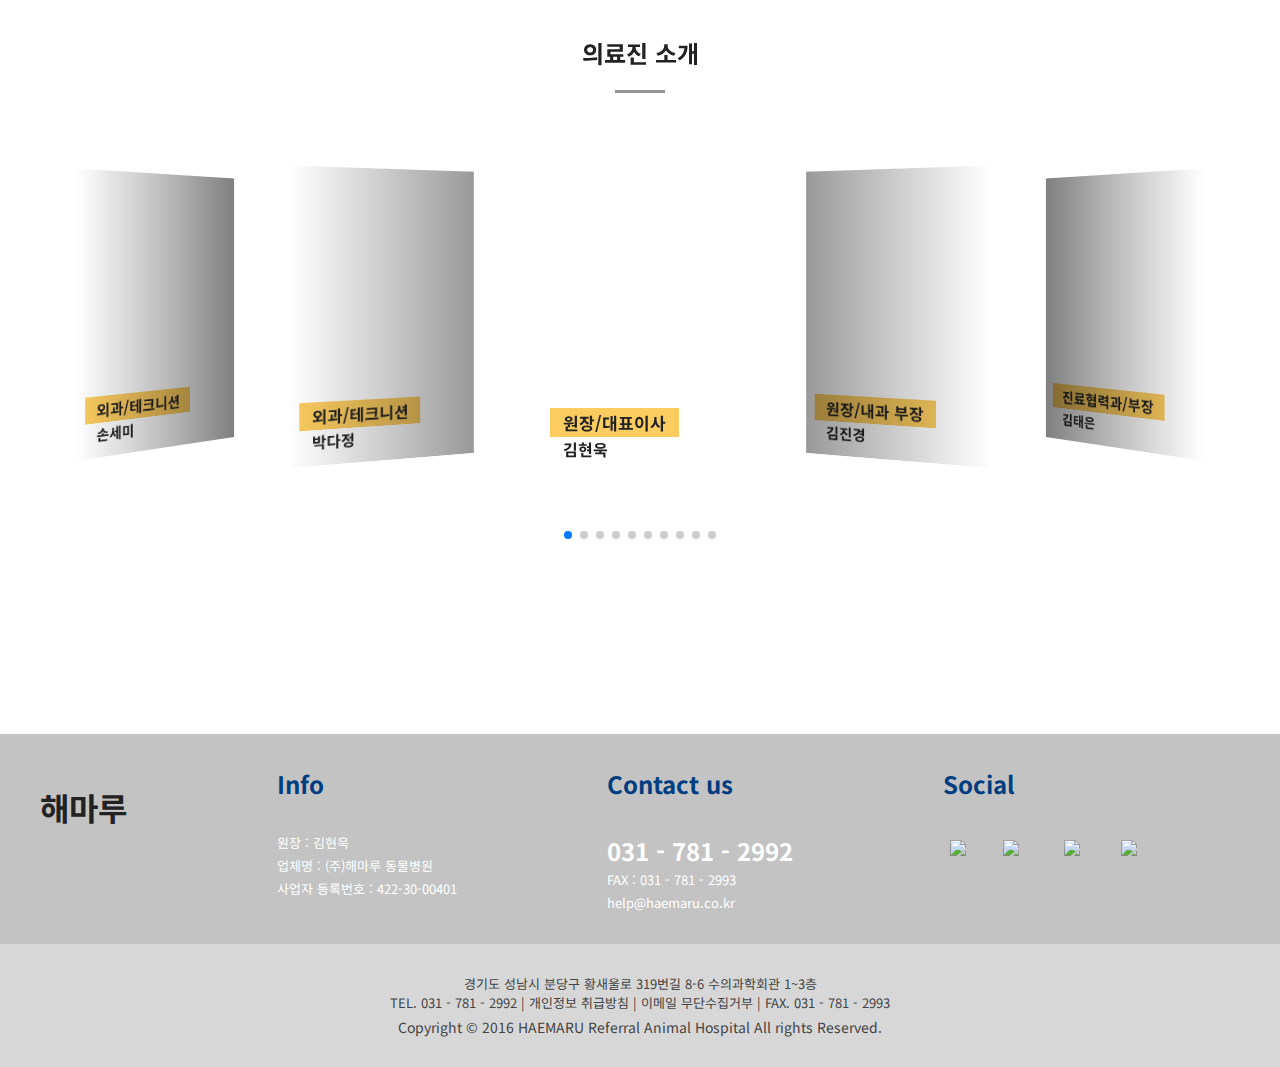
==== commit a8151b87: "Add files via upload" ====
--- a/index.html
+++ b/index.html
@@ -84,7 +84,7 @@
         </header>
     </div>
     <div id="main_visual">
-        <img src="images/main_visual.jpg" alt="해마루동물병원">
+        <!-- <img src="images/main_visual.jpg" alt="해마루동물병원"> -->
     </div>
 
     <!-- contents -->
@@ -105,26 +105,27 @@
                         </p>
                     </div>
                     <a href="#" class="accept">+&nbsp;&nbsp;&nbsp;접수/절차안내</a></li>
-                <li>
+                <li><a href="#">
                     <h2>응급진료 <br> 연중24시간</h2>
-                    <p>야간에 응급상황이 발생해도<br>당황하지 마세요</p>
-                </li>
-                <li>
+                    <p>야간에 응급상황이 발생해도<br>당황하지 마세요</p></a>
+                </li>
+                <li><a href="#">
                     <h2>오시는길</h2>
                     <p>해마루 동물병원에 어서오세요!</p>
-                    <a href="#" class="btn">+</a>
+                    <a href="#" class="btn">+</a></a>
                 </li>
             </ul >
             <ul class="right">
-                <li>
-                    <h2><a href="#">멍냥응급키트 출시!</a></h2>
-                    <p>사랑하는 반려동물의<br> 생과 사를 결정하는 응급상황에<br> 대비해 준비해주세요!</p>
+                <li><a href="#">
+                    <h2>멍냥응급키트 출시!</h2>
+                    <p>사랑하는 반려동물의<br> 생과 사를 결정하는 응급상황에<br> 대비해 준비해주세요!</p></a>
                     <!-- <p>20주년 기념으로 해마루에서<br>
                         특별히 제작한 멍냥응급 출시!<br>반려동물 가정의 필수품!</p> -->
                 </li>
                 <li>
-                    <h2><a href="#">첨단 의료장비</a></h2>
-                    <p>국내 동물병원 최초<br>프리미엄급 초음파기 도입</p>
+                    <a href="#">
+                    <h2>첨단 의료장비</h2>
+                    <p>국내 동물병원 최초<br>프리미엄급 초음파기 도입</p></a>
                 </li>
                 <li>
                     <h2 class="medi"><a href="#">건강검진센터</a></h2>
@@ -211,10 +212,10 @@
             </ul>
             <ul  class="f_info">
                 <li>Social</li>
-                <li><a href="#"><img src="http://placehold.it/30x30" alt=""></a></li>
-                <li><a href="#"><img src="http://placehold.it/30x30" alt=""></a></li>
-                <li><a href="#"><img src="http://placehold.it/30x30" alt=""></a></li>
-                <li><a href="#"><img src="http://placehold.it/30x30" alt=""></a></li>
+                <li><a href="#"><img src="images/f.png" alt=""></a></li>
+                <li><a href="#"><img src="images/i.png" alt=""></a></li>
+                <li><a href="#"><img src="images/y.png" alt=""></a></li>
+                <li><a href="#"><img src="images/t.png" alt=""></a></li>
             </ul>
         </footer>
     </div>
--- a/css/common.css
+++ b/css/common.css
@@ -56,10 +56,10 @@
 }
 
 .header_wrap.show{
-    background: #fff;
+    background: #fac445;
 }
 .header_wrap.nav_bg{
-    background: #fff;
+    background: #fac445;
   }
 #main_header {
     width: 1200px;
@@ -102,6 +102,7 @@
     left: 0;
     width: 100%;
     min-height: 0px;
+    /* background: #fac445dc; */
     background: rgba(255, 255, 255, .8);
     transition: 0.4s;
 }
@@ -137,9 +138,19 @@
     font-size: 16px;
 }
 
+#main_gnb .depth1>li a{
+    color: #fff;
+}
+#main_gnb .depth2>li a{
+    color: #222;
+}
+
 #main_gnb .depth1>li a:hover{
     color:#47a0dc;
 }
+/* #main_gnb .depth2>li a:hover{
+    color: #fac445;
+} */
 
 
 /* footer */
--- a/css/index.css
+++ b/css/index.css
@@ -19,8 +19,7 @@
 
 #contents .logo_title{
 text-align: center;
-padding: 20px 0;
-padding-bottom: 10px;
+margin-bottom: 40px;
 }
 
 #contents .logo_title img{
@@ -30,6 +29,7 @@
 /* left */
 #contents{
     position: relative;
+    padding-bottom: 230px;
 }
 #contents .left{
     width: 600px;
@@ -48,7 +48,6 @@
     height: 404px;
 }
 #contents h2{
-    /* color: #fff; */
     margin: 30px 0 5px 35px;
     font-size: 1.7em;
 }
@@ -82,7 +81,6 @@
 
 #contents .btn{
     position: absolute;
-    /* color: #fff; */
     right: 635px;
     bottom: 20px;
     font-size: 2.2em;
@@ -100,7 +98,6 @@
 #contents .accept:hover{
     color: #47a0dc;
     border: 2px solid #47a0dc;
-    /* background: #ccc; */
 }
 
 /* right */
@@ -112,7 +109,6 @@
 }
 #contents .right li{
     float: left;
-    /* outline: 1px solid red; */
     width: 300px;
     height: 246px;
 }
@@ -120,7 +116,30 @@
     width: 600px;
     height: 404px;
 }
-
+/* 콘텐츠 */
+#contents .left li:nth-child(1){
+    background-image: url(../images/section_01.jpg);
+    overflow: hidden;
+}
+#contents .left li:nth-child(2){
+    background: #fac545;
+}
+#contents .left li:nth-child(3){
+    background-image: url(../images/section_03.jpg);
+    overflow: hidden;
+}
+#contents .right li:nth-child(1){
+    background: #47a0dc;
+}
+#contents .right li:nth-child(2){
+    background-image: url(../images/section_05.jpg);
+    overflow: hidden;
+}
+#contents .right li:nth-child(3){
+    background-image: url(../images/section_06.jpg);
+    overflow: hidden;
+
+}
 /* sub_banner */
 #sub_banner{
     margin-top: 180px;
@@ -151,30 +170,7 @@
     background: rgba(58, 58, 58, 0.466);
 }
 
-/* 콘텐츠 */
-#contents .left li:nth-child(1){
-    background-image: url(../images/section_01.jpg);
-    overflow: hidden;
-}
-#contents .left li:nth-child(2){
-    background: #fac545;
-}
-#contents .left li:nth-child(3){
-    background-image: url(../images/section_03.jpg);
-    overflow: hidden;
-}
-#contents .right li:nth-child(1){
-    background: #47a0dc;
-}
-#contents .right li:nth-child(2){
-    background-image: url(../images/section_05.jpg);
-    overflow: hidden;
-}
-#contents .right li:nth-child(3){
-    background-image: url(../images/section_06.jpg);
-    overflow: hidden;
-
-}
+
 
 .swiper-container {
     width: 1200px;
@@ -201,15 +197,13 @@
     bottom: 37px;
     margin: 0 10px;
     padding: 2px 13px;
-    background: #47a0dcbd;
-    /* color: #47a0dc; */
+    background: #fac445dc;
 }
 
 .swiper-wrapper p{
     font-weight: bold;
     position: absolute;
     bottom: 12px;
-    /* left: 10px; */
     margin: 0 10px;
     padding: 0.7px 13px;
     background: rgba(255, 255, 255, 0.767);
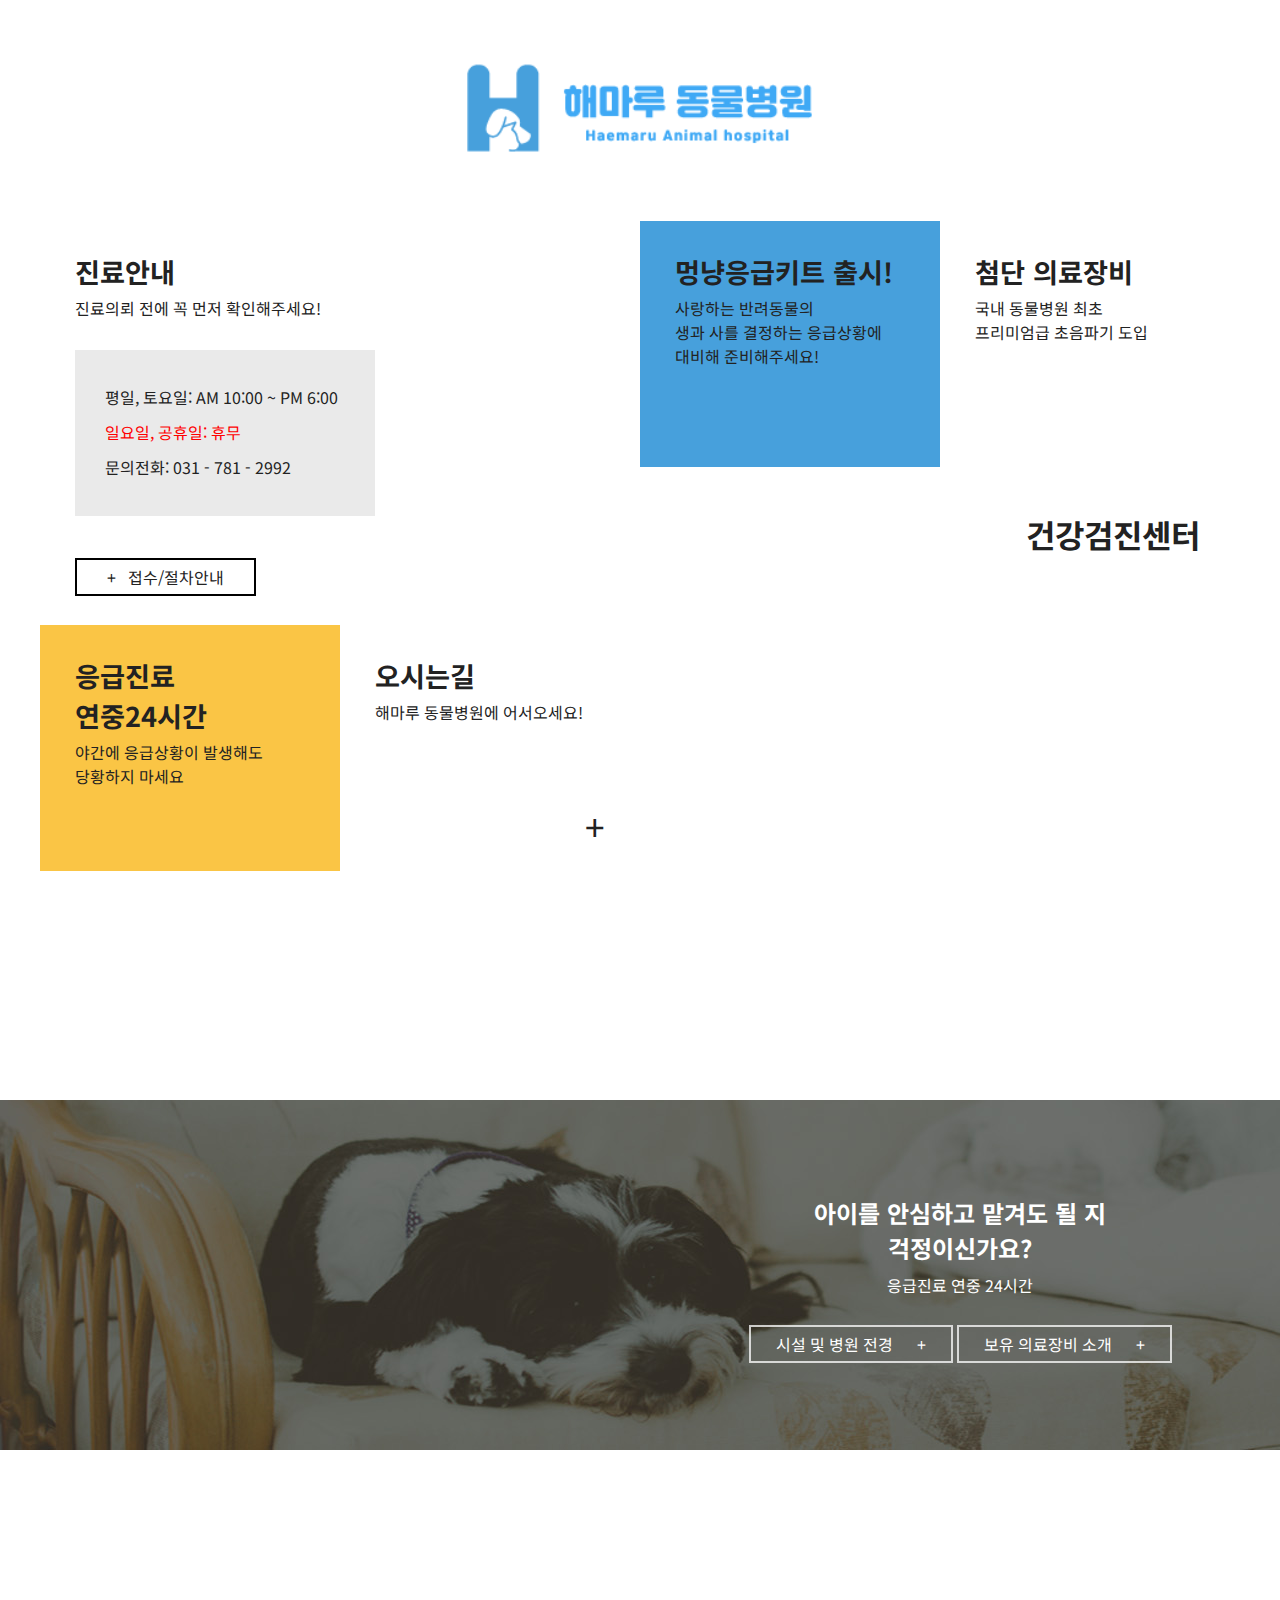
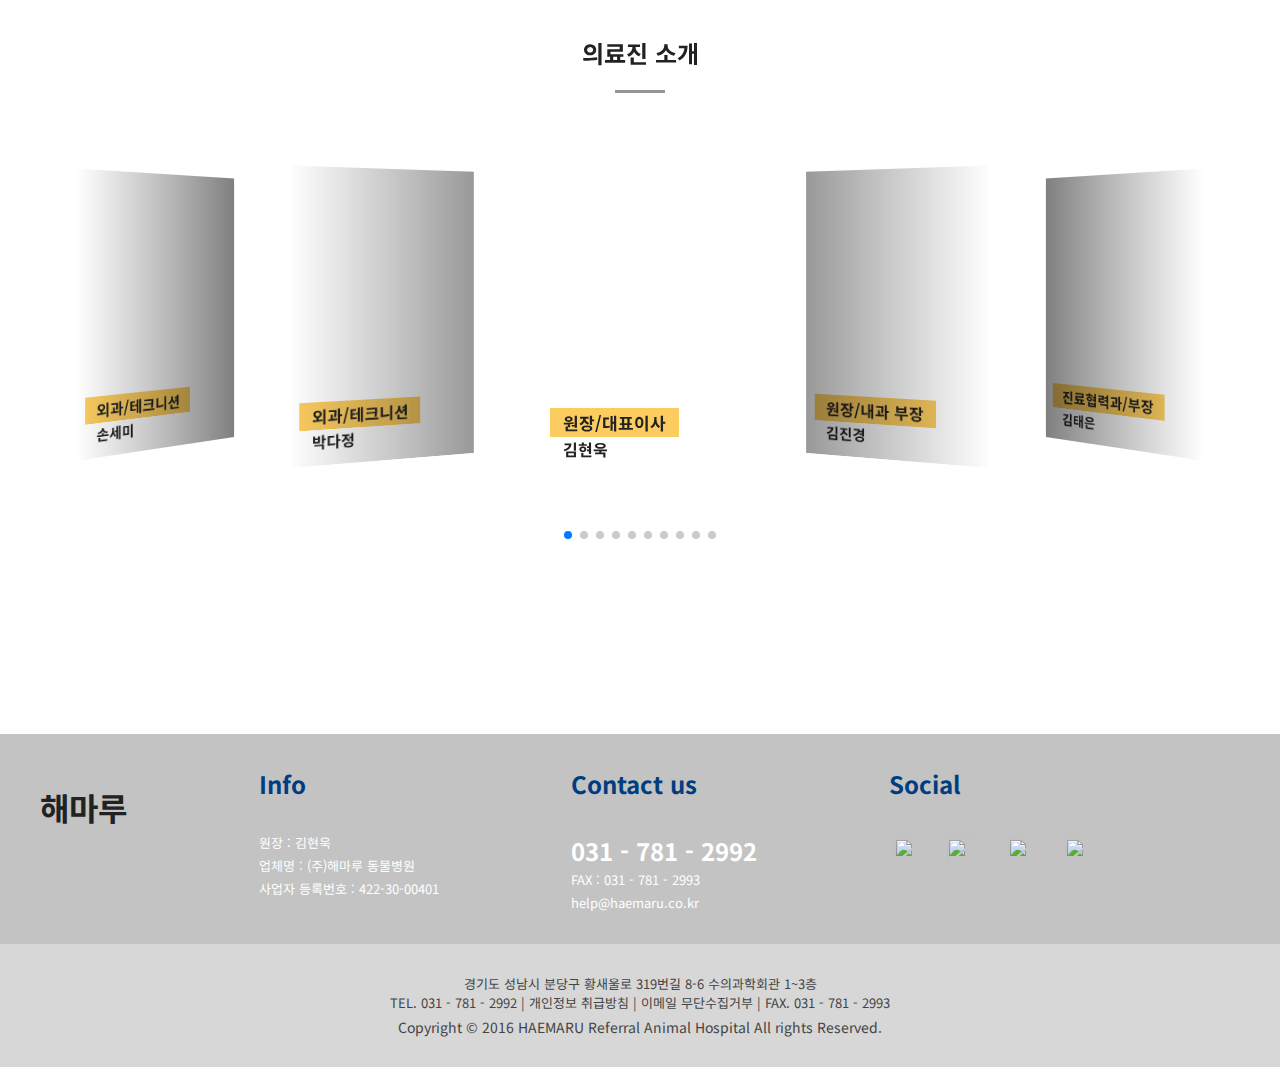
==== commit e3bd9a57: "Add files via upload" ====
--- a/index.html
+++ b/index.html
@@ -30,7 +30,7 @@
     <!-- main_header -->
     <div class="header_wrap">
         <header id="main_header">
-            <h1><a href="index.html">해마루</a></h1>
+            <a href="index.html"><h1 id="main_logo">해마루</h1></a>
             <div class="depth2_bg"></div>
             <nav id="main_gnb">
                 <ul class="depth1">
--- a/css/common.css
+++ b/css/common.css
@@ -56,11 +56,18 @@
 }
 
 .header_wrap.show{
-    background: #fac445;
-}
+    background: #fff;
+}
+
 .header_wrap.nav_bg{
-    background: #fac445;
-  }
+    background: #fff;
+    /* color: #222; */
+}
+
+#main_logo.nav_bg{
+    background-image: url('../images/logo.png');
+}
+
 #main_header {
     width: 1200px;
     margin: 0 auto;
@@ -70,16 +77,23 @@
 }
 
 #main_header h1 {
-    float: left;
-}
-
+    text-indent: -999px;
+    float: left;
+    background-image: url('../images/logo_w.png');
+    background-position: center;
+    background-size: cover;
+    width: 220px;
+    height: auto;
+    
+    
+}
 #main_header #main_gnb {
     float: right;
 }
  
 #main_header #main_gnb .depth1>li {
     display: inline-block;
-    padding-right: 100px;
+    padding-right: 80px;
     font-size: 18px;
     font-weight: bold;
     position: relative;
@@ -141,18 +155,20 @@
 #main_gnb .depth1>li a{
     color: #fff;
 }
-#main_gnb .depth2>li a{
+
+
+.header_wrap.nav_bg #main_gnb .depth1>li a{
+    color: #47a0dc;
+}
+.header_wrap.nav_bg #main_gnb .depth1>li a:hover{
+    color:#fac445;
+}
+.header_wrap.nav_bg #main_gnb .depth2>li a{
     color: #222;
 }
-
-#main_gnb .depth1>li a:hover{
-    color:#47a0dc;
-}
-/* #main_gnb .depth2>li a:hover{
-    color: #fac445;
-} */
-
-
+.header_wrap.nav_bg #main_gnb .depth2>li a:hover{
+    color: #47a0dc;
+}
 /* footer */
 
 address {
@@ -176,7 +192,7 @@
 
 #main_footer .f_info {
     float: left;
-    margin-left: 150px;
+    margin-left: 11%;
     font-size: small;
     color: #fff;
     padding: 30px 0;
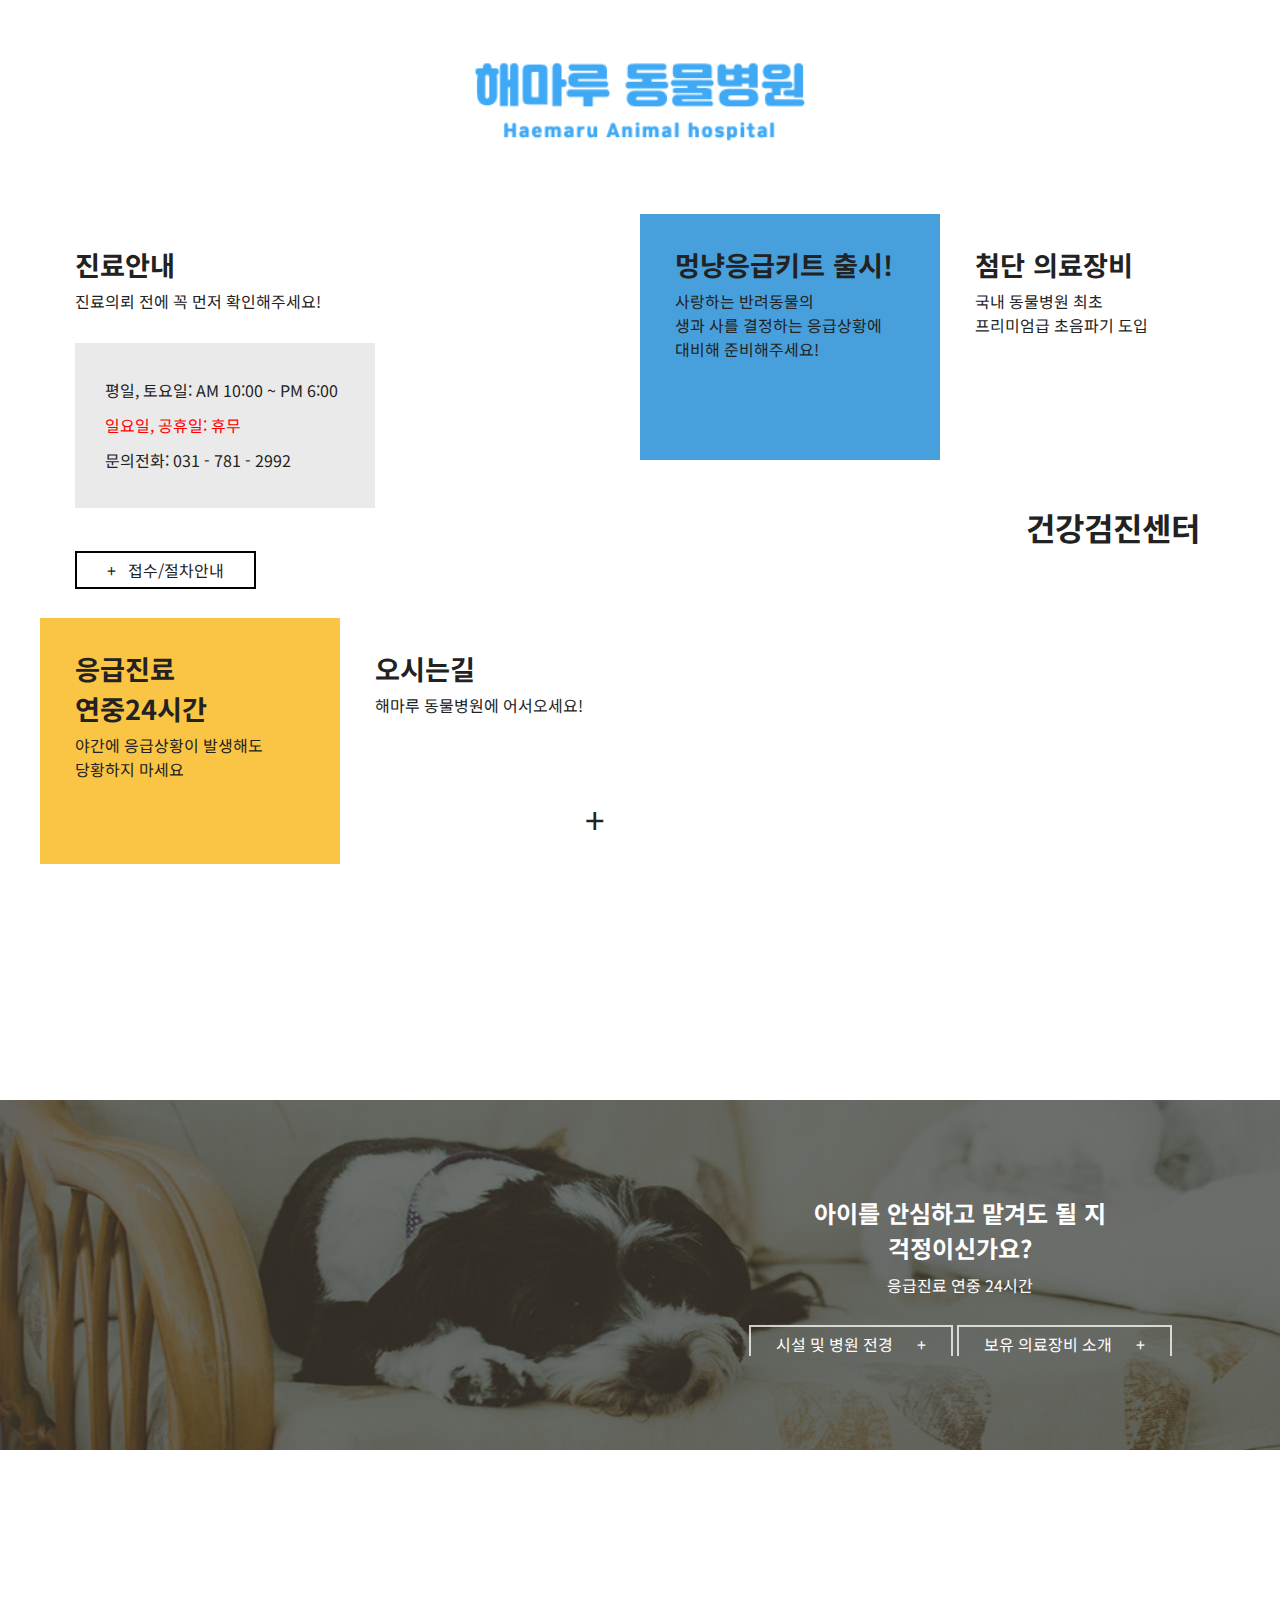
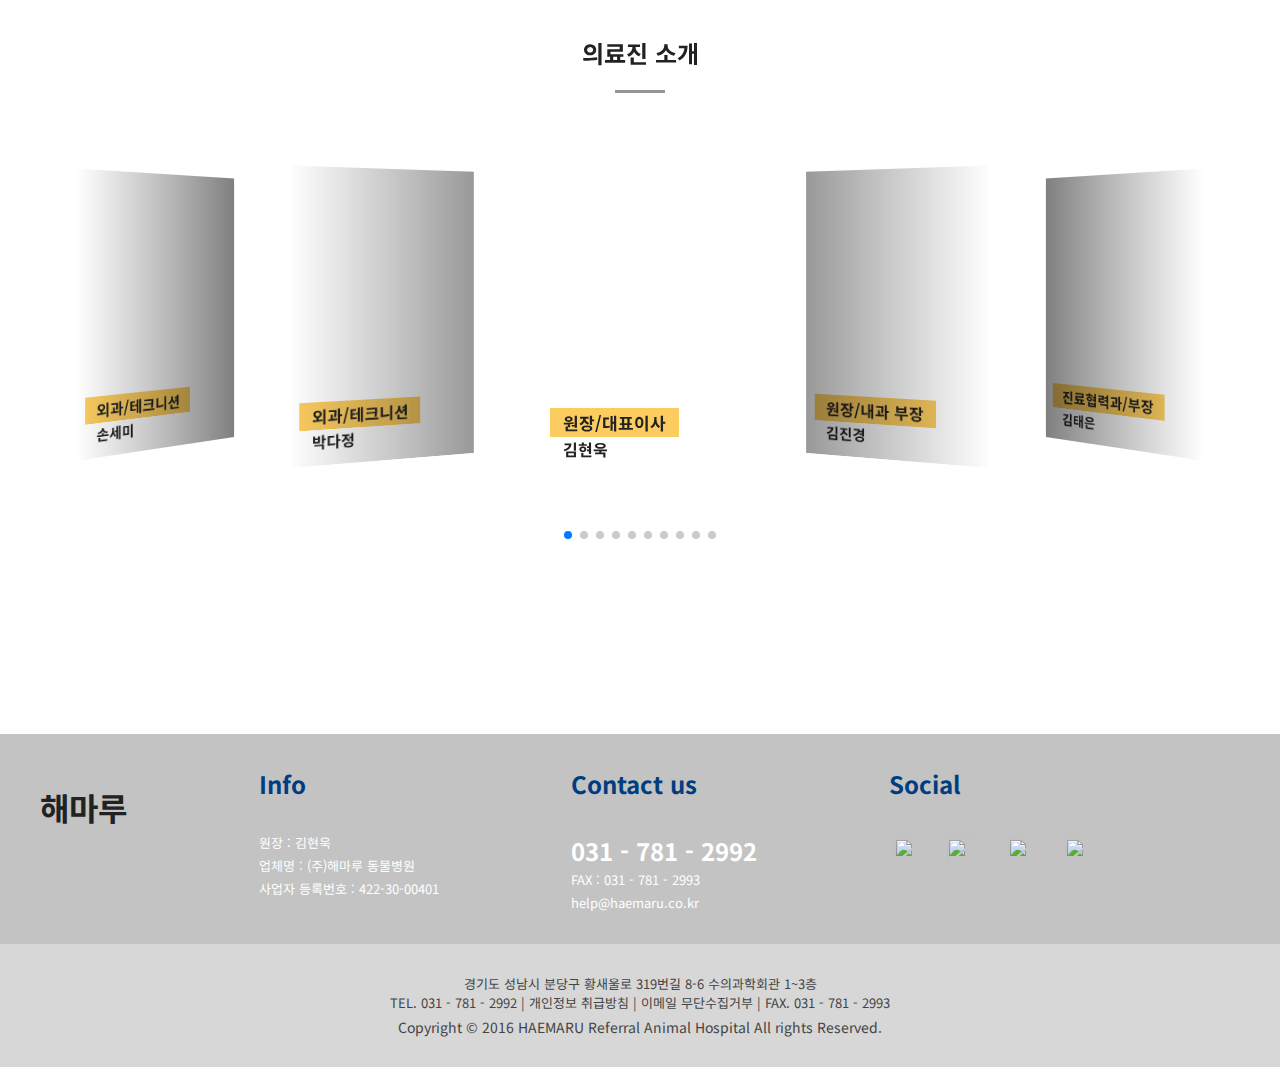
==== commit 1b5a41b9: "Add files via upload" ====
--- a/index.html
+++ b/index.html
@@ -30,7 +30,7 @@
     <!-- main_header -->
     <div class="header_wrap">
         <header id="main_header">
-            <a href="index.html"><h1 id="main_logo">해마루</h1></a>
+            <h1><a href="index.html">해마루</a></h1>
             <div class="depth2_bg"></div>
             <nav id="main_gnb">
                 <ul class="depth1">
@@ -84,13 +84,12 @@
         </header>
     </div>
     <div id="main_visual">
-        <!-- <img src="images/main_visual.jpg" alt="해마루동물병원"> -->
     </div>
 
     <!-- contents -->
     <section id="contents">
         <div class="logo_title">
-            <img src="images/logo.png" alt="해마루동물병원">
+            <img src="images/index_logo.png" alt="해마루동물병원">
         </div>
         <div class="container">
             <ul class="left">
@@ -105,27 +104,26 @@
                         </p>
                     </div>
                     <a href="#" class="accept">+&nbsp;&nbsp;&nbsp;접수/절차안내</a></li>
-                <li><a href="#">
+                <li>
                     <h2>응급진료 <br> 연중24시간</h2>
-                    <p>야간에 응급상황이 발생해도<br>당황하지 마세요</p></a>
-                </li>
-                <li><a href="#">
+                    <p>야간에 응급상황이 발생해도<br>당황하지 마세요</p>
+                </li>
+                <li>
                     <h2>오시는길</h2>
                     <p>해마루 동물병원에 어서오세요!</p>
-                    <a href="#" class="btn">+</a></a>
+                    <a href="#" class="btn">+</a>
                 </li>
             </ul >
             <ul class="right">
-                <li><a href="#">
-                    <h2>멍냥응급키트 출시!</h2>
-                    <p>사랑하는 반려동물의<br> 생과 사를 결정하는 응급상황에<br> 대비해 준비해주세요!</p></a>
+                <li>
+                    <h2><a href="#">멍냥응급키트 출시!</a></h2>
+                    <p>사랑하는 반려동물의<br> 생과 사를 결정하는 응급상황에<br> 대비해 준비해주세요!</p>
                     <!-- <p>20주년 기념으로 해마루에서<br>
                         특별히 제작한 멍냥응급 출시!<br>반려동물 가정의 필수품!</p> -->
                 </li>
                 <li>
-                    <a href="#">
-                    <h2>첨단 의료장비</h2>
-                    <p>국내 동물병원 최초<br>프리미엄급 초음파기 도입</p></a>
+                    <h2><a href="#">첨단 의료장비</a></h2>
+                    <p>국내 동물병원 최초<br>프리미엄급 초음파기 도입</p>
                 </li>
                 <li>
                     <h2 class="medi"><a href="#">건강검진센터</a></h2>
@@ -134,12 +132,14 @@
         </div>
     </section>
     <section id="sub_banner">
+        <div class="sub_banner_img">
         <div class="container">
             <h2>아이를 안심하고 맡겨도 될 지<br>걱정이신가요?</h2>
             <p>응급진료 연중 24시간</p>
             <a href="#">시설 및 병원 전경 &nbsp;&nbsp;&nbsp;&nbsp; +</a>
             <a href="#">보유 의료장비 소개 &nbsp;&nbsp;&nbsp;&nbsp; +</a>
         </div>
+    </div>
     </section>
 
     <!-- doctor -->
@@ -212,10 +212,10 @@
             </ul>
             <ul  class="f_info">
                 <li>Social</li>
-                <li><a href="#"><img src="images/f.png" alt=""></a></li>
-                <li><a href="#"><img src="images/i.png" alt=""></a></li>
-                <li><a href="#"><img src="images/y.png" alt=""></a></li>
-                <li><a href="#"><img src="images/t.png" alt=""></a></li>
+                <li><a href="#"><img src="http://placehold.it/30x30" alt=""></a></li>
+                <li><a href="#"><img src="http://placehold.it/30x30" alt=""></a></li>
+                <li><a href="#"><img src="http://placehold.it/30x30" alt=""></a></li>
+                <li><a href="#"><img src="http://placehold.it/30x30" alt=""></a></li>
             </ul>
         </footer>
     </div>
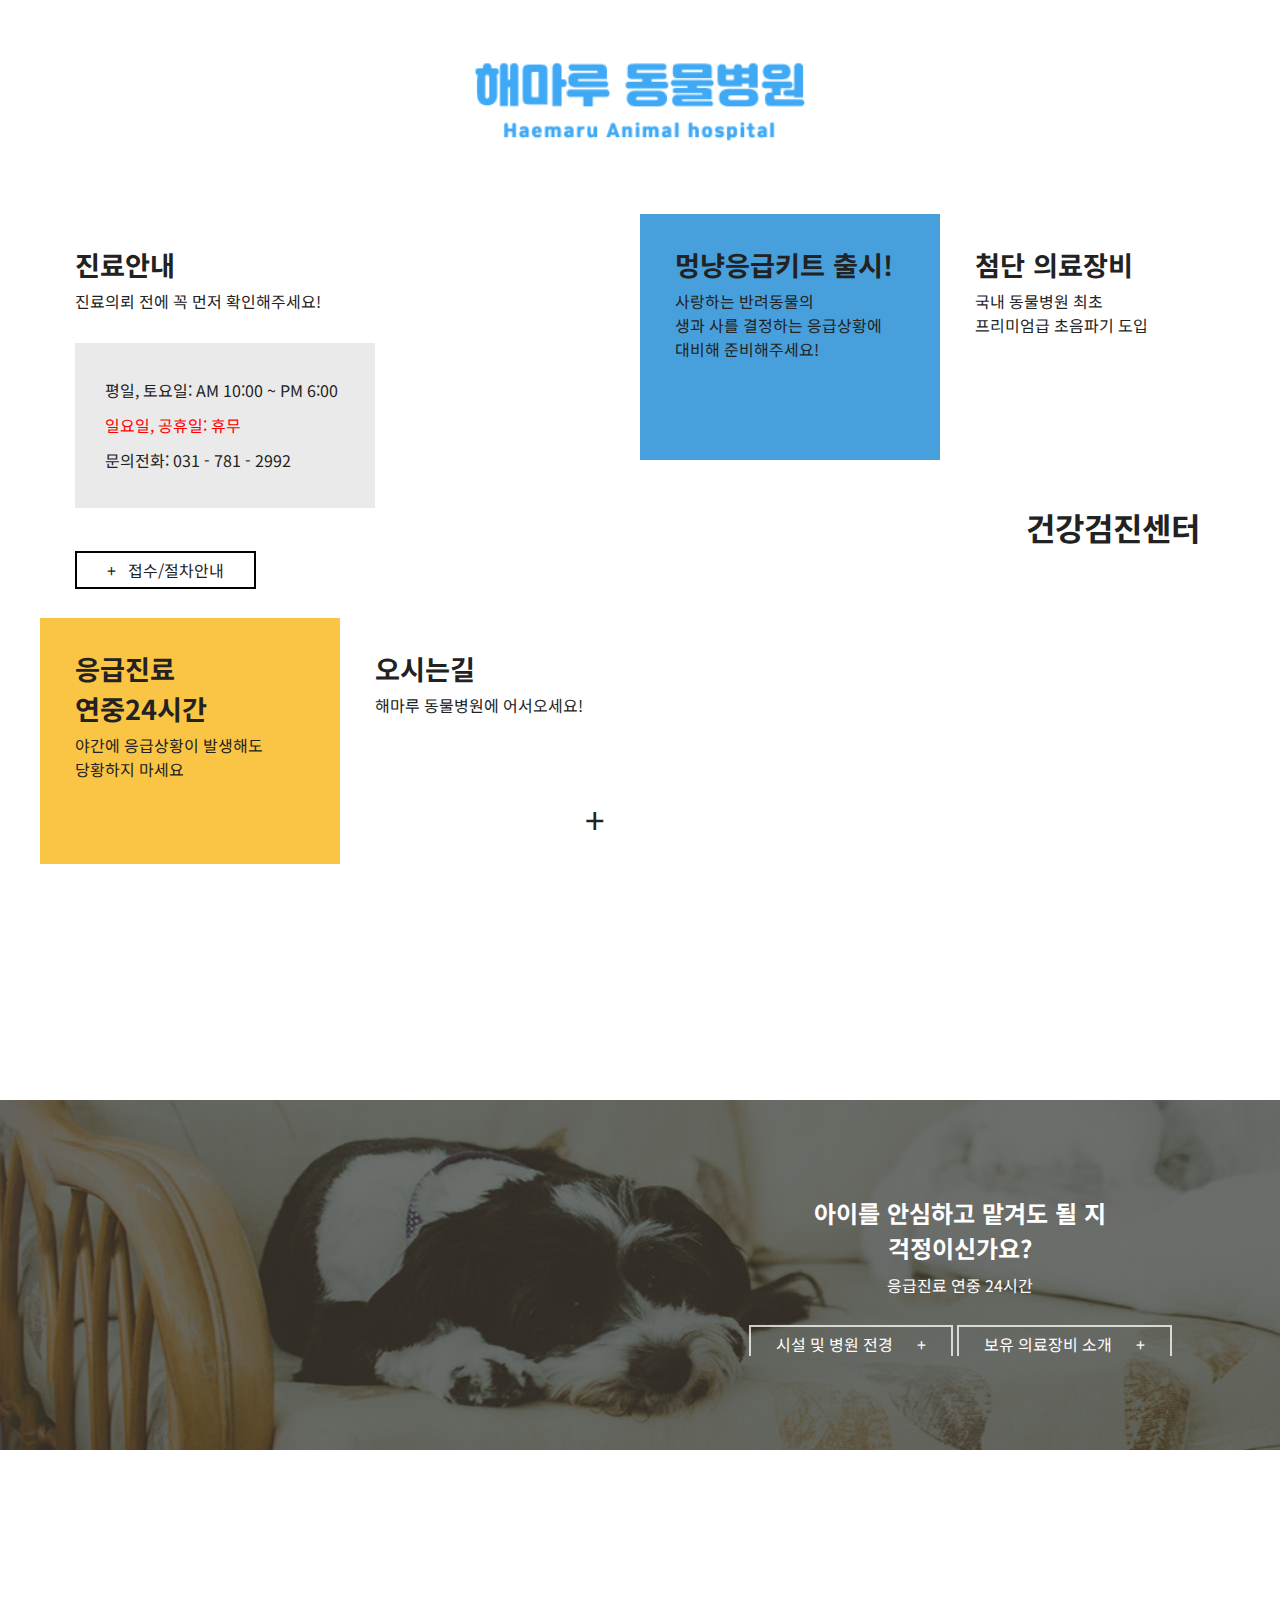
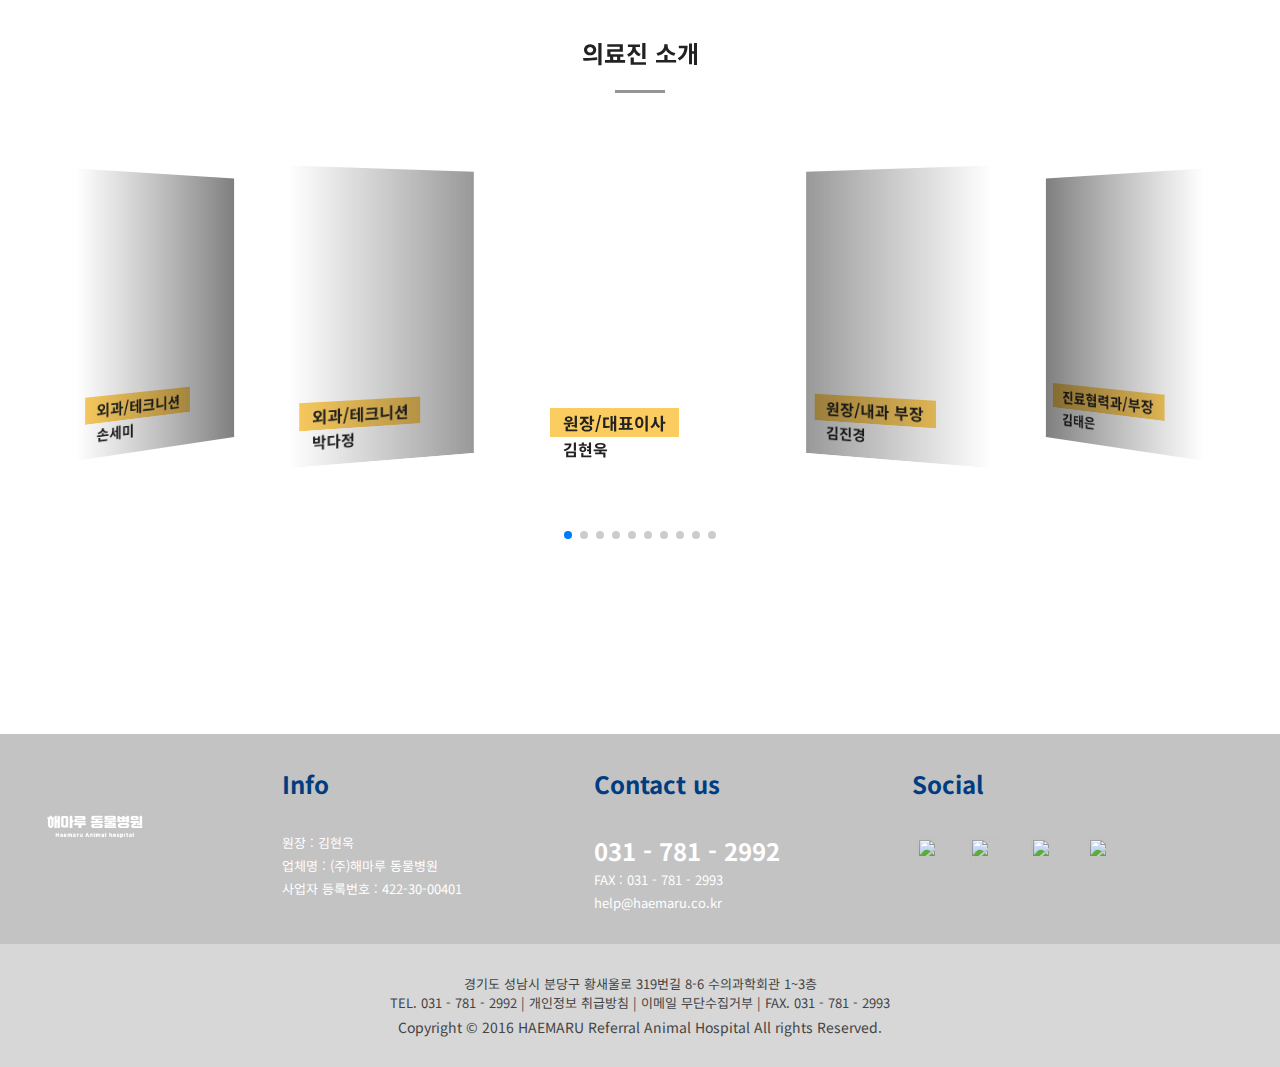
==== commit c6d0236e: "Add files via upload" ====
--- a/index.html
+++ b/index.html
@@ -5,6 +5,8 @@
     <meta name="viewport" content="width=device-width, initial-scale=1.0">
     <meta http-equiv="X-UA-Compatible" content="ie=edge">
     <title>해마루 동물병원</title>
+    <!-- 웹 아이콘 -->
+    <link rel="shortcut icon" href="images/web_logo.png">
     <!-- font family -->
     <link href="https://fonts.googleapis.com/css?family=Noto+Sans+KR&display=swap" rel="stylesheet">
     <!-- swiper.css -->
@@ -30,7 +32,7 @@
     <!-- main_header -->
     <div class="header_wrap">
         <header id="main_header">
-            <h1><a href="index.html">해마루</a></h1>
+            <a href="index.html"><h1 id="main_logo">해마루</h1></a>
             <div class="depth2_bg"></div>
             <nav id="main_gnb">
                 <ul class="depth1">
@@ -84,6 +86,7 @@
         </header>
     </div>
     <div id="main_visual">
+        <!-- <img src="images/main_visual.jpg" alt="해마루동물병원"> -->
     </div>
 
     <!-- contents -->
@@ -104,26 +107,27 @@
                         </p>
                     </div>
                     <a href="#" class="accept">+&nbsp;&nbsp;&nbsp;접수/절차안내</a></li>
-                <li>
+                <li><a href="#">
                     <h2>응급진료 <br> 연중24시간</h2>
-                    <p>야간에 응급상황이 발생해도<br>당황하지 마세요</p>
-                </li>
-                <li>
+                    <p>야간에 응급상황이 발생해도<br>당황하지 마세요</p></a>
+                </li>
+                <li><a href="#">
                     <h2>오시는길</h2>
                     <p>해마루 동물병원에 어서오세요!</p>
-                    <a href="#" class="btn">+</a>
+                    <a href="#" class="btn">+</a></a>
                 </li>
             </ul >
             <ul class="right">
-                <li>
-                    <h2><a href="#">멍냥응급키트 출시!</a></h2>
-                    <p>사랑하는 반려동물의<br> 생과 사를 결정하는 응급상황에<br> 대비해 준비해주세요!</p>
+                <li><a href="#">
+                    <h2>멍냥응급키트 출시!</h2>
+                    <p>사랑하는 반려동물의<br> 생과 사를 결정하는 응급상황에<br> 대비해 준비해주세요!</p></a>
                     <!-- <p>20주년 기념으로 해마루에서<br>
                         특별히 제작한 멍냥응급 출시!<br>반려동물 가정의 필수품!</p> -->
                 </li>
                 <li>
-                    <h2><a href="#">첨단 의료장비</a></h2>
-                    <p>국내 동물병원 최초<br>프리미엄급 초음파기 도입</p>
+                    <a href="#">
+                    <h2>첨단 의료장비</h2>
+                    <p>국내 동물병원 최초<br>프리미엄급 초음파기 도입</p></a>
                 </li>
                 <li>
                     <h2 class="medi"><a href="#">건강검진센터</a></h2>
@@ -212,10 +216,10 @@
             </ul>
             <ul  class="f_info">
                 <li>Social</li>
-                <li><a href="#"><img src="http://placehold.it/30x30" alt=""></a></li>
-                <li><a href="#"><img src="http://placehold.it/30x30" alt=""></a></li>
-                <li><a href="#"><img src="http://placehold.it/30x30" alt=""></a></li>
-                <li><a href="#"><img src="http://placehold.it/30x30" alt=""></a></li>
+                <li><a href="#"><img src="images/f.png" alt=""></a></li>
+                <li><a href="#"><img src="images/i.png" alt=""></a></li>
+                <li><a href="#"><img src="images/y.png" alt=""></a></li>
+                <li><a href="#"><img src="images/t.png" alt=""></a></li>
             </ul>
         </footer>
     </div>
--- a/css/common.css
+++ b/css/common.css
@@ -82,31 +82,32 @@
     background-image: url('../images/logo_w.png');
     background-position: center;
     background-size: cover;
-    width: 220px;
+    width: 15%;
     height: auto;
     
     
 }
 #main_header #main_gnb {
     float: right;
+    width: 85%;
 }
  
 #main_header #main_gnb .depth1>li {
     display: inline-block;
-    padding-right: 80px;
+    /* padding-right: 80px; */
     font-size: 18px;
     font-weight: bold;
     position: relative;
     float: left;
     z-index: 99;
-    /* width: 10.999%; */
-    text-align: center;
+    width: 20%;
+    text-align: right;
 }
 #main_header #main_gnb .depth1>li:last-child{
     padding-right: 0;
 }
 #main_gnb>.depth1 {
-    /* width: 1200px; */
+    width: 100%;
     margin: 0 auto;
 }
 
@@ -187,7 +188,15 @@
 
 #main_footer h1 {
     float: left;
+    margin-top: 20px;
     padding: 50px 0;
+    text-indent: -9999px;
+    background-image: url(../images/footer_logo.png);
+    background-size: contain;
+    background-position: center;
+    background-repeat: no-repeat;
+    width: 110px;
+    height: auto;
 }
 
 #main_footer .f_info {
